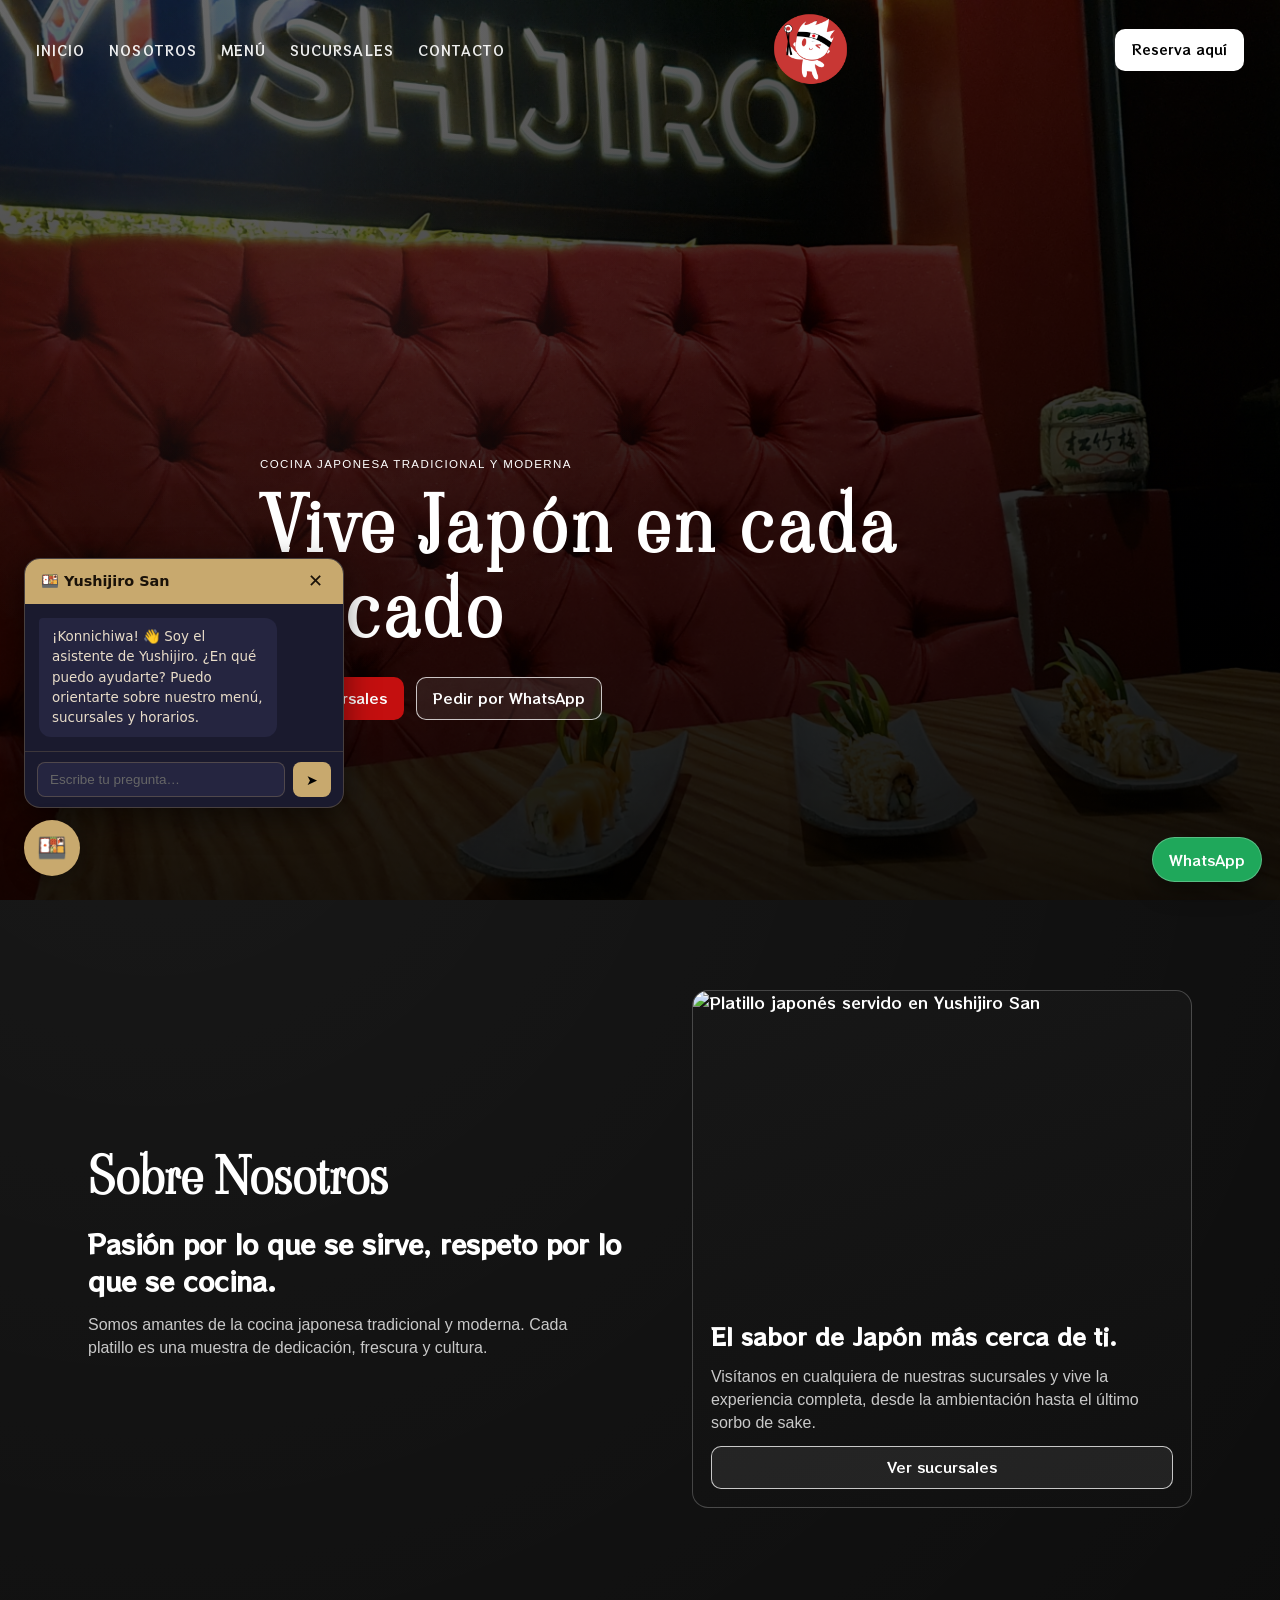
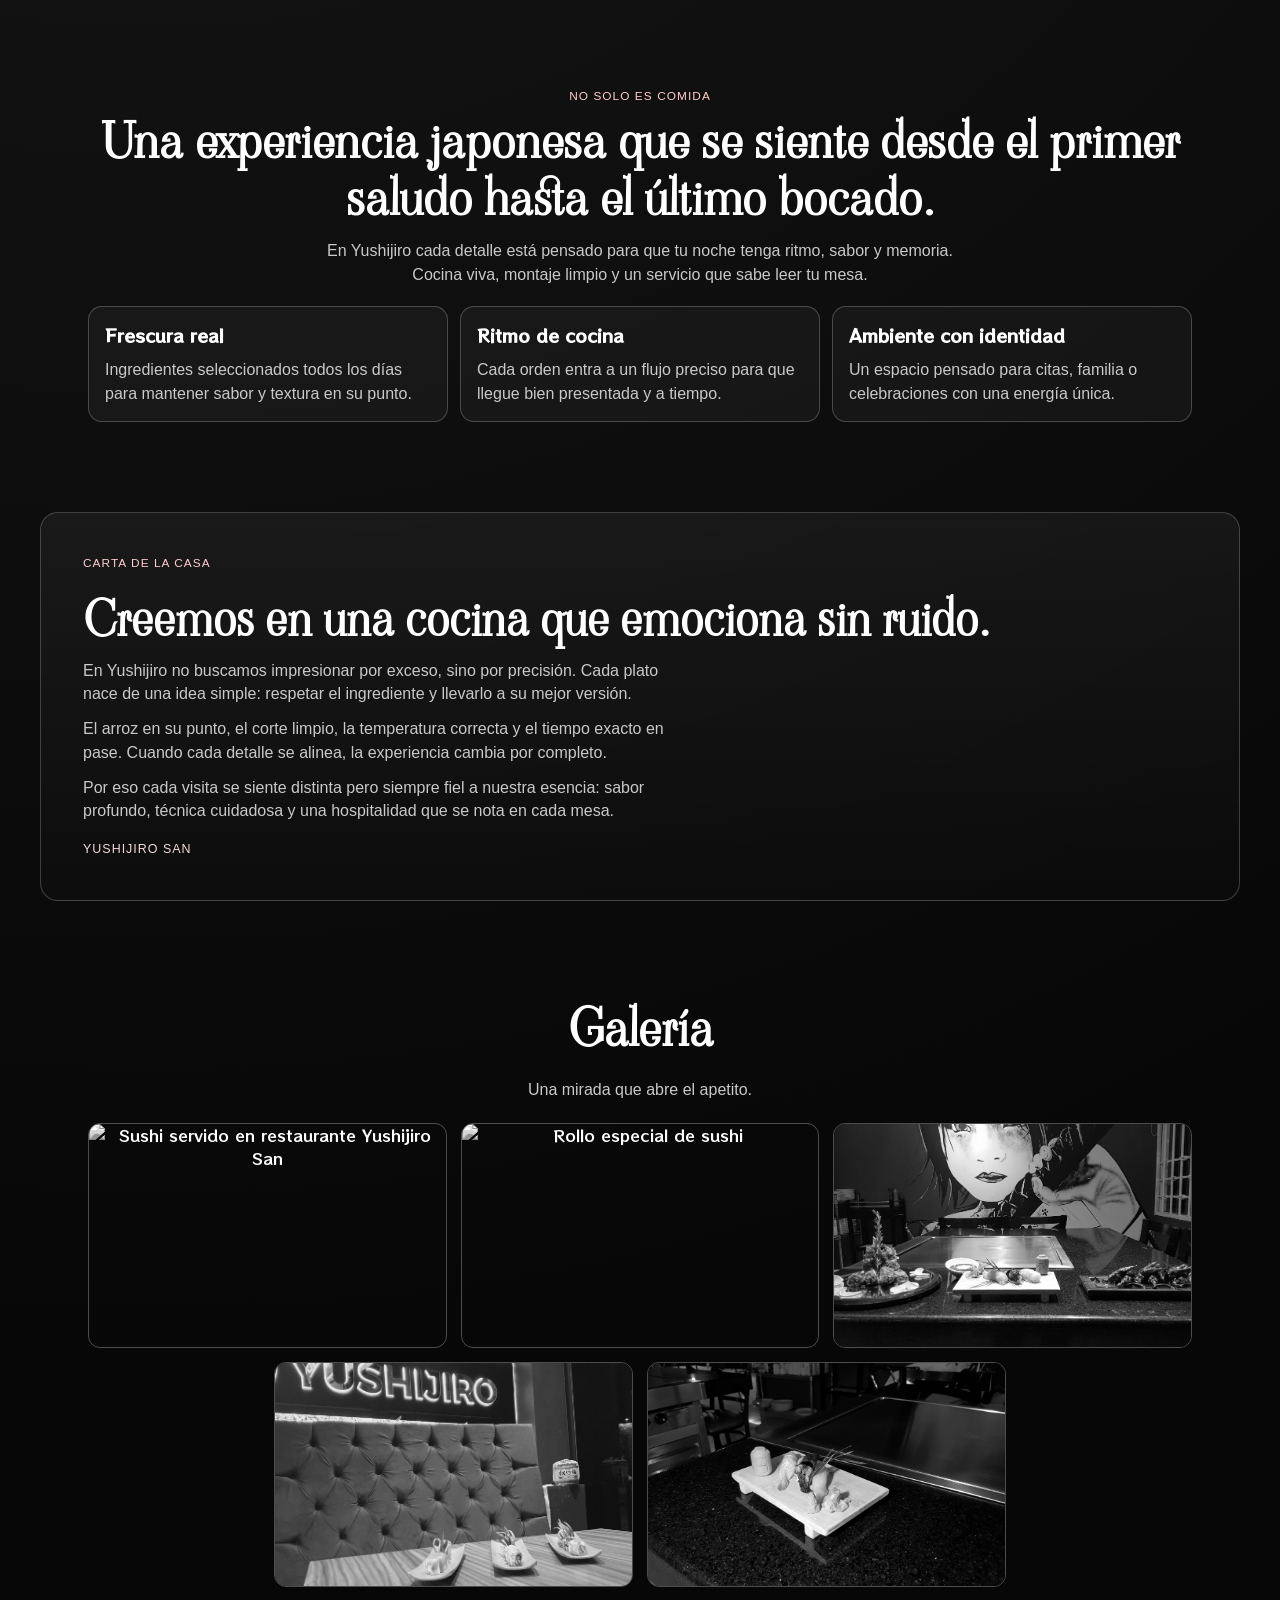
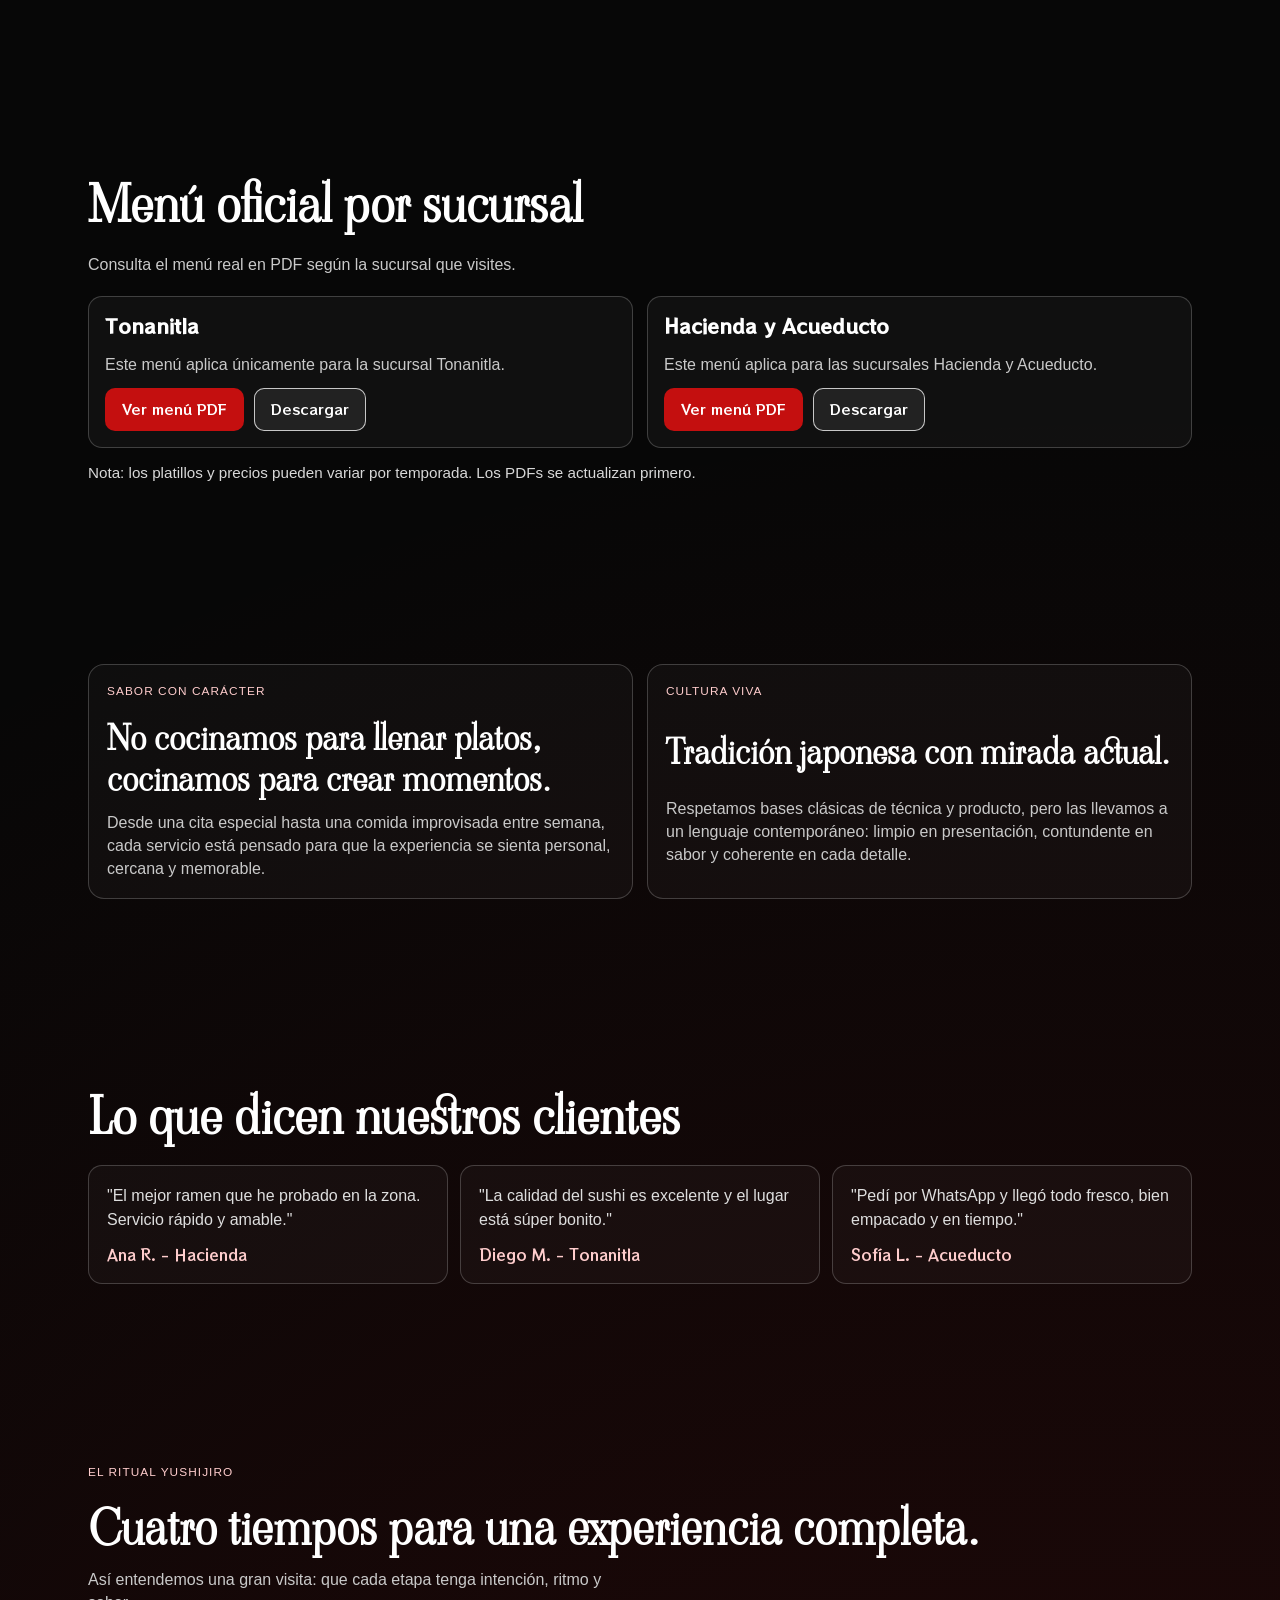
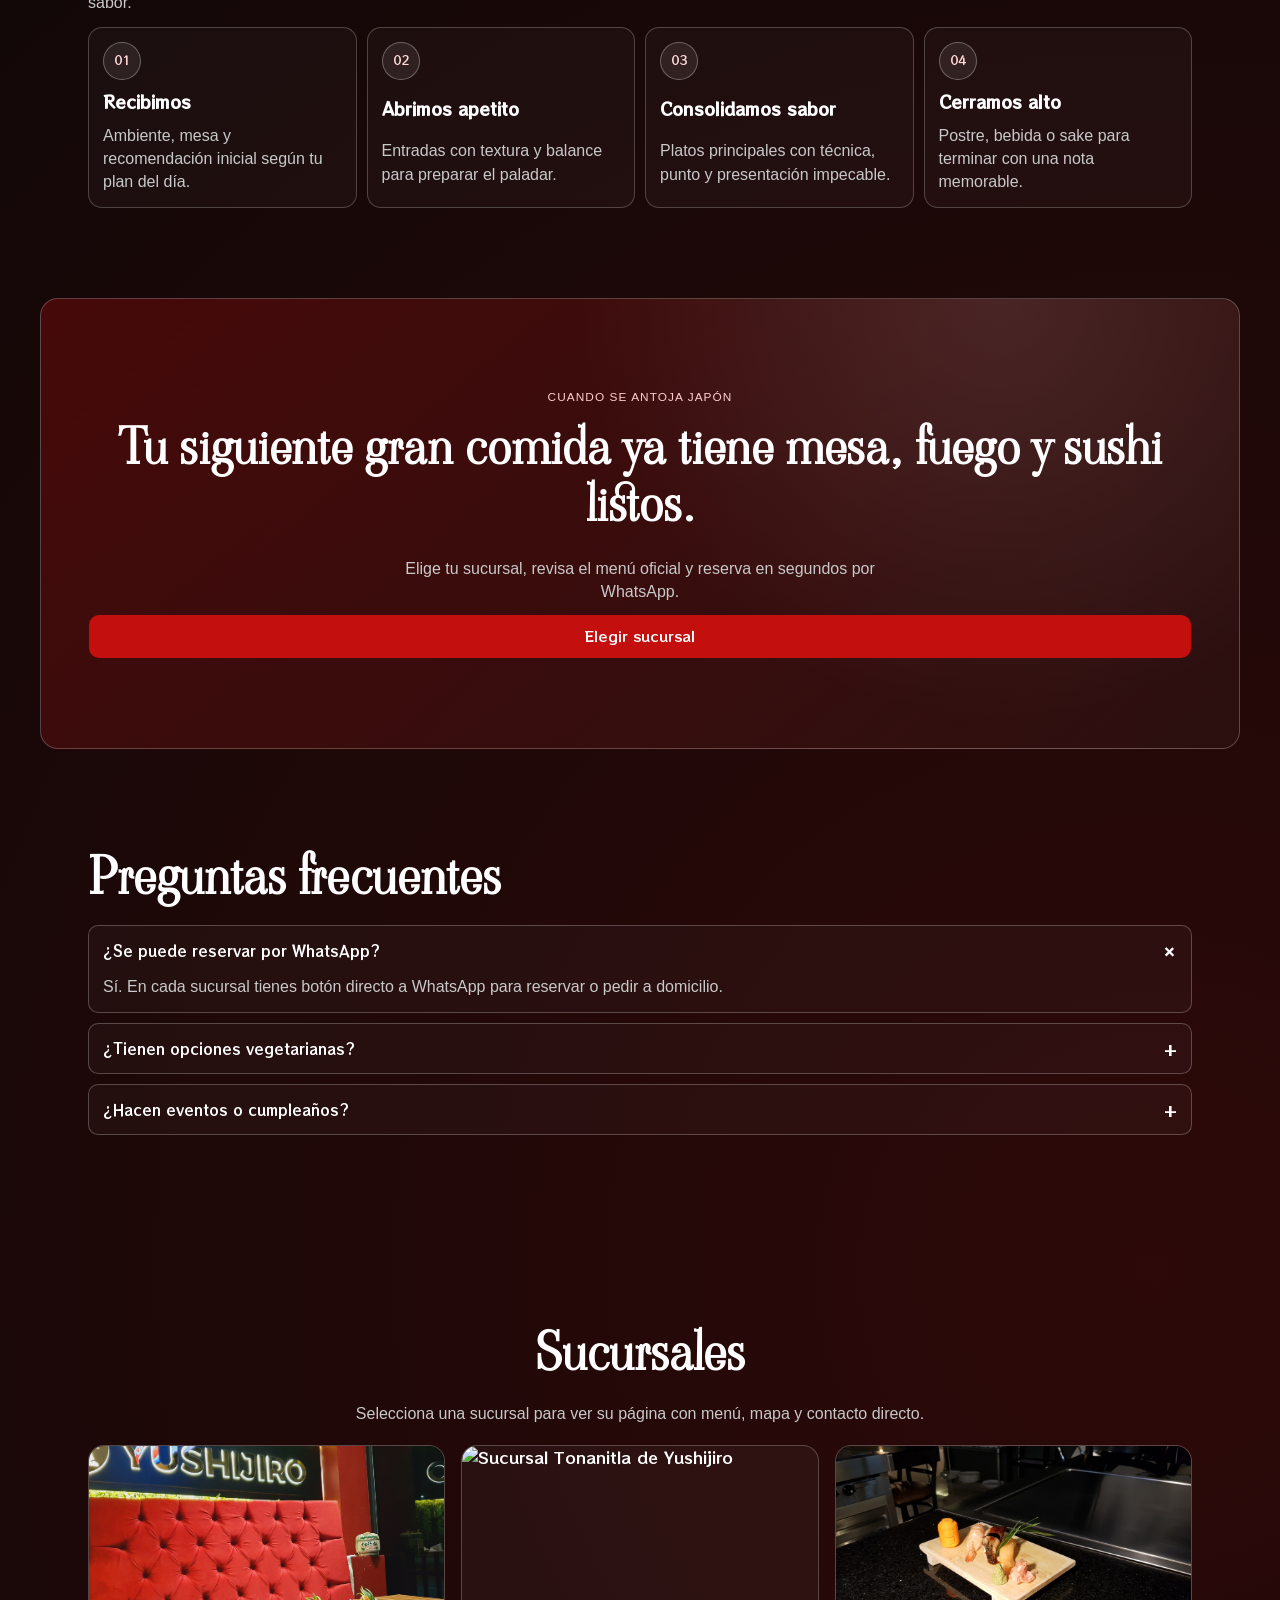
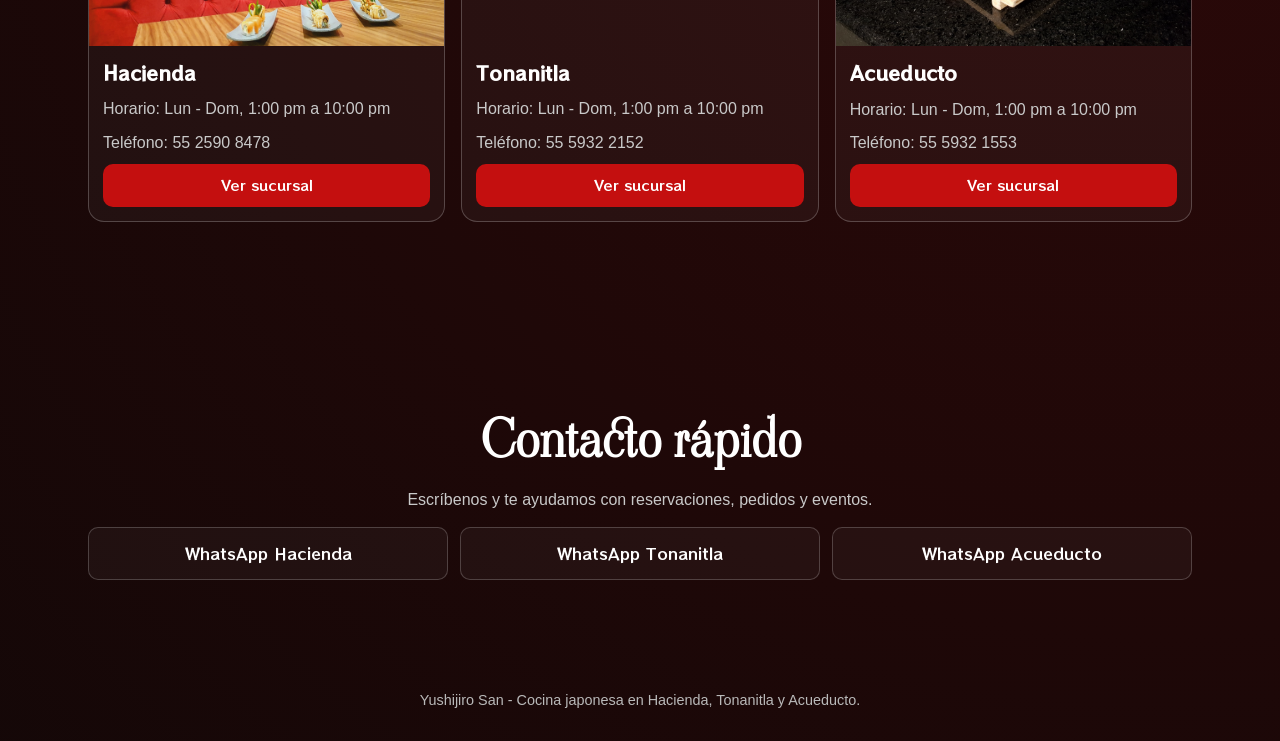
==== index.html @ d5bc66e7 "Implementar seguridad: auth PHP, CORS, credenciales server-side - Mueve URL del VPS a config.php (gi" ====
<!DOCTYPE html>
<html lang="es">
<head>
    <meta charset="UTF-8">
    <meta name="viewport" content="width=device-width, initial-scale=1.0">
    <meta name="description" content="Yushijiro San, restaurante de comida japonesa con tres sucursales: Hacienda, Tonanitla y Acueducto.">
    <title>Yushijiro San | Cocina Japonesa</title>
    <link rel="stylesheet" href="css/main.css">
    <link rel="shortcut icon" href="img/logo.png" type="image/x-icon">
    <link rel="preconnect" href="https://fonts.googleapis.com">
    <link rel="preconnect" href="https://fonts.gstatic.com" crossorigin>
    <link href="https://fonts.googleapis.com/css2?family=Viaoda+Libre&family=RocknRoll+One&display=swap" rel="stylesheet">
</head>
<body>
    <header id="header" class="site-header">
        <nav class="main-nav" aria-label="Principal">
            <ul>
                <li><a href="#inicio">Inicio</a></li>
                <li><a href="#nosotros">Nosotros</a></li>
                <li><a href="#menu">Menú</a></li>
                <li><a href="#sucursales">Sucursales</a></li>
                <li><a href="#contacto">Contacto</a></li>
            </ul>
        </nav>
        <div class="logo">
            <a href="#inicio" class="contlogo">
                <img src="img/logo.png" alt="Logo de Yushijiro San">
            </a>
        </div>
        <div class="reserva">
            <a href="#sucursales">Reserva aquí</a>
        </div>
    </header>

    <main>
        <section class="portada" id="inicio">
            <div class="fondo">
                <img class="fondos" src="img/galeria4.jpg" alt="Interior del restaurante Yushijiro San">
            </div>
            <div class="txtportada">
                <p class="etiqueta">Cocina japonesa tradicional y moderna</p>
                <h1>Vive Japón en cada bocado</h1>
                <div class="acciones-hero">
                    <a class="btn btn-primario" href="#sucursales">Ver sucursales</a>
                    <a class="btn btn-linea" href="#contacto">Pedir por WhatsApp</a>
                </div>
            </div>
        </section>

        <section class="qs reveal" id="nosotros">
            <div class="txtqs">
                <h2>Sobre Nosotros</h2>
                <h3>Pasión por lo que se sirve, respeto por lo que se cocina.</h3>
                <p>Somos amantes de la cocina japonesa tradicional y moderna. Cada platillo es una muestra de dedicación, frescura y cultura.</p>
            </div>
            <div class="imgqs">
                <div class="zonaqs">
                    <img src="img/plato.jpg" alt="Platillo japonés servido en Yushijiro San">
                    <div class="txtzonaqs">
                        <h3>El sabor de Japón más cerca de ti.</h3>
                        <p>Visítanos en cualquiera de nuestras sucursales y vive la experiencia completa, desde la ambientación hasta el último sorbo de sake.</p>
                        <a class="btn btn-linea" href="#sucursales">Ver sucursales</a>
                    </div>
                </div>
            </div>
        </section>

        <section class="manifiesto reveal">
            <p class="kicker">No solo es comida</p>
            <h2>Una experiencia japonesa que se siente desde el primer saludo hasta el último bocado.</h2>
            <p class="manifiesto-texto">En Yushijiro cada detalle está pensado para que tu noche tenga ritmo, sabor y memoria. Cocina viva, montaje limpio y un servicio que sabe leer tu mesa.</p>
            <div class="impacto-grid">
                <article class="impacto-card">
                    <h3>Frescura real</h3>
                    <p>Ingredientes seleccionados todos los días para mantener sabor y textura en su punto.</p>
                </article>
                <article class="impacto-card">
                    <h3>Ritmo de cocina</h3>
                    <p>Cada orden entra a un flujo preciso para que llegue bien presentada y a tiempo.</p>
                </article>
                <article class="impacto-card">
                    <h3>Ambiente con identidad</h3>
                    <p>Un espacio pensado para citas, familia o celebraciones con una energía única.</p>
                </article>
            </div>
        </section>

        <section class="carta-casa reveal">
            <p class="kicker">Carta de la casa</p>
            <h2>Creemos en una cocina que emociona sin ruido.</h2>
            <p>En Yushijiro no buscamos impresionar por exceso, sino por precisión. Cada plato nace de una idea simple: respetar el ingrediente y llevarlo a su mejor versión.</p>
            <p>El arroz en su punto, el corte limpio, la temperatura correcta y el tiempo exacto en pase. Cuando cada detalle se alinea, la experiencia cambia por completo.</p>
            <p>Por eso cada visita se siente distinta pero siempre fiel a nuestra esencia: sabor profundo, técnica cuidadosa y una hospitalidad que se nota en cada mesa.</p>
            <p class="firma-casa">Yushijiro San</p>
        </section>

        <section class="galeria reveal" id="galeria">
            <h2>Galería</h2>
            <p>Una mirada que abre el apetito.</p>
            <div class="imgsgal">
                <div class="imggal"><img src="img/galeria1.jpg" alt="Sushi servido en restaurante Yushijiro San"></div>
                <div class="imggal"><img src="img/galeria2.jpg" alt="Rollo especial de sushi"></div>
                <div class="imggal"><img src="img/galeria3.jpg" alt="Platillo de cocina japonesa"></div>
                <div class="imggal"><img src="img/galeria4.jpg" alt="Mesa servida en sucursal Yushijiro"></div>
                <div class="imggal"><img src="img/galeria5.jpg" alt="Comida japonesa preparada al momento"></div>
            </div>
        </section>

        <section class="menu-destacado reveal" id="menu">
            <h2>Menú oficial por sucursal</h2>
            <p class="subtitulo">Consulta el menú real en PDF según la sucursal que visites.</p>
            <div class="menu-pdf-grid">
                <article class="menu-pdf-card">
                    <h3>Tonanitla</h3>
                    <p>Este menú aplica únicamente para la sucursal Tonanitla.</p>
                    <div class="menu-pdf-acciones">
                        <a class="btn btn-primario" href="pdf/menu-tonanitla.pdf" target="_blank" rel="noopener">Ver menú PDF</a>
                        <a class="btn btn-linea" href="pdf/menu-tonanitla.pdf" download>Descargar</a>
                    </div>
                </article>
                <article class="menu-pdf-card">
                    <h3>Hacienda y Acueducto</h3>
                    <p>Este menú aplica para las sucursales Hacienda y Acueducto.</p>
                    <div class="menu-pdf-acciones">
                        <a class="btn btn-primario" href="pdf/menu-yushijiro.pdf" target="_blank" rel="noopener">Ver menú PDF</a>
                        <a class="btn btn-linea" href="pdf/menu-yushijiro.pdf" download>Descargar</a>
                    </div>
                </article>
            </div>
            <div class="menu-pdf-nota">
                <p>Nota: los platillos y precios pueden variar por temporada. Los PDFs se actualizan primero.</p>
            </div>
        </section>

        <section class="editorial-doble reveal">
            <article class="editorial-bloque">
                <p class="kicker">Sabor con carácter</p>
                <h3>No cocinamos para llenar platos, cocinamos para crear momentos.</h3>
                <p>Desde una cita especial hasta una comida improvisada entre semana, cada servicio está pensado para que la experiencia se sienta personal, cercana y memorable.</p>
            </article>
            <article class="editorial-bloque">
                <p class="kicker">Cultura viva</p>
                <h3>Tradición japonesa con mirada actual.</h3>
                <p>Respetamos bases clásicas de técnica y producto, pero las llevamos a un lenguaje contemporáneo: limpio en presentación, contundente en sabor y coherente en cada detalle.</p>
            </article>
        </section>

        <section class="testimonios reveal" id="testimonios">
            <h2>Lo que dicen nuestros clientes</h2>
            <div class="testimonios-grid">
                <article class="testimonio">
                    <p>"El mejor ramen que he probado en la zona. Servicio rápido y amable."</p>
                    <h3>Ana R. - Hacienda</h3>
                </article>
                <article class="testimonio">
                    <p>"La calidad del sushi es excelente y el lugar está súper bonito."</p>
                    <h3>Diego M. - Tonanitla</h3>
                </article>
                <article class="testimonio">
                    <p>"Pedí por WhatsApp y llegó todo fresco, bien empacado y en tiempo."</p>
                    <h3>Sofía L. - Acueducto</h3>
                </article>
            </div>
        </section>

        <section class="ritual reveal">
            <p class="kicker">El ritual Yushijiro</p>
            <h2>Cuatro tiempos para una experiencia completa.</h2>
            <p class="ritual-intro">Así entendemos una gran visita: que cada etapa tenga intención, ritmo y sabor.</p>
            <div class="ritual-grid">
                <article class="ritual-paso">
                    <span>01</span>
                    <h3>Recibimos</h3>
                    <p>Ambiente, mesa y recomendación inicial según tu plan del día.</p>
                </article>
                <article class="ritual-paso">
                    <span>02</span>
                    <h3>Abrimos apetito</h3>
                    <p>Entradas con textura y balance para preparar el paladar.</p>
                </article>
                <article class="ritual-paso">
                    <span>03</span>
                    <h3>Consolidamos sabor</h3>
                    <p>Platos principales con técnica, punto y presentación impecable.</p>
                </article>
                <article class="ritual-paso">
                    <span>04</span>
                    <h3>Cerramos alto</h3>
                    <p>Postre, bebida o sake para terminar con una nota memorable.</p>
                </article>
            </div>
        </section>

        <section class="cta-poetica reveal">
            <p class="kicker">Cuando se antoja Japón</p>
            <h2>Tu siguiente gran comida ya tiene mesa, fuego y sushi listos.</h2>
            <p>Elige tu sucursal, revisa el menú oficial y reserva en segundos por WhatsApp.</p>
            <a class="btn btn-primario" href="#sucursales">Elegir sucursal</a>
        </section>

        <section class="faq reveal" id="faq">
            <h2>Preguntas frecuentes</h2>
            <div class="faq-lista">
                <article class="faq-item abierto">
                    <button class="faq-question" type="button" aria-expanded="true">
                        <span>¿Se puede reservar por WhatsApp?</span>
                        <span class="simbolo">+</span>
                    </button>
                    <div class="faq-answer">
                        <p>Sí. En cada sucursal tienes botón directo a WhatsApp para reservar o pedir a domicilio.</p>
                    </div>
                </article>
                <article class="faq-item">
                    <button class="faq-question" type="button" aria-expanded="false">
                        <span>¿Tienen opciones vegetarianas?</span>
                        <span class="simbolo">+</span>
                    </button>
                    <div class="faq-answer">
                        <p>Sí, contamos con rollos y ramen vegetarianos. Pregunta por disponibilidad en tu sucursal.</p>
                    </div>
                </article>
                <article class="faq-item">
                    <button class="faq-question" type="button" aria-expanded="false">
                        <span>¿Hacen eventos o cumpleaños?</span>
                        <span class="simbolo">+</span>
                    </button>
                    <div class="faq-answer">
                        <p>Claro. Podemos apoyarte con reservación para grupos y paquetes especiales para celebraciones.</p>
                    </div>
                </article>
            </div>
        </section>

        <section class="sucursales reveal" id="sucursales">
            <h2>Sucursales</h2>
            <p class="subtitulo">Selecciona una sucursal para ver su página con menú, mapa y contacto directo.</p>
            <div class="sucursales-resumen">
                <article class="sucursal-resumen">
                    <img src="img/galeria4.jpg" alt="Sucursal Hacienda de Yushijiro">
                    <div class="sucursal-resumen-info">
                        <h3>Hacienda</h3>
                        <p>Horario: Lun - Dom, 1:00 pm a 10:00 pm</p>
                        <p>Teléfono: 55 2590 8478</p>
                        <a class="btn btn-primario" href="sucursales/hacienda.html">Ver sucursal</a>
                    </div>
                </article>
                <article class="sucursal-resumen">
                    <img src="img/galeria2.jpg" alt="Sucursal Tonanitla de Yushijiro">
                    <div class="sucursal-resumen-info">
                        <h3>Tonanitla</h3>
                        <p>Horario: Lun - Dom, 1:00 pm a 10:00 pm</p>
                        <p>Teléfono: 55 5932 2152</p>
                        <a class="btn btn-primario" href="sucursales/tonanitla.html">Ver sucursal</a>
                    </div>
                </article>
                <article class="sucursal-resumen">
                    <img src="img/galeria5.jpg" alt="Sucursal Acueducto de Yushijiro">
                    <div class="sucursal-resumen-info">
                        <h3>Acueducto</h3>
                        <p>Horario: Lun - Dom, 1:00 pm a 10:00 pm</p>
                        <p>Teléfono: 55 5932 1553</p>
                        <a class="btn btn-primario" href="sucursales/acueducto.html">Ver sucursal</a>
                    </div>
                </article>
            </div>
        </section>

        <section class="contacto-general reveal" id="contacto">
            <h2>Contacto rápido</h2>
            <p>Escríbenos y te ayudamos con reservaciones, pedidos y eventos.</p>
            <div class="contacto-grid">
                <a href="https://wa.me/525540613338?text=Hola,%20quiero%20informaci%C3%B3n%20de%20Yushijiro%20Hacienda." target="_blank" rel="noopener" class="item-contacto">WhatsApp Hacienda</a>
                <a href="https://wa.me/525525302967?text=Hola,%20quiero%20informaci%C3%B3n%20de%20Yushijiro%20Tonanitla." target="_blank" rel="noopener" class="item-contacto">WhatsApp Tonanitla</a>
                <a href="https://wa.me/525549051932?text=Hola,%20quiero%20informaci%C3%B3n%20de%20Yushijiro%20Acueducto." target="_blank" rel="noopener" class="item-contacto">WhatsApp Acueducto</a>
            </div>
        </section>
    </main>

    <footer>
        <p>Yushijiro San - Cocina japonesa en Hacienda, Tonanitla y Acueducto.</p>
    </footer>

    <button class="whatsapp-float" id="open-wa-modal" type="button" aria-haspopup="dialog" aria-controls="wa-modal" aria-expanded="false">
        WhatsApp
    </button>

    <div class="wa-modal" id="wa-modal" hidden>
        <button class="wa-modal-backdrop" type="button" data-close-wa aria-label="Cerrar selector de sucursal"></button>
        <div class="wa-modal-panel" role="dialog" aria-modal="true" aria-labelledby="wa-modal-title">
            <button class="wa-modal-close" type="button" data-close-wa aria-label="Cerrar">x</button>
            <p class="wa-modal-kicker">Atención por WhatsApp</p>
            <h3 id="wa-modal-title">¿A qué sucursal deseas escribir?</h3>
            <p class="wa-modal-text">Selecciona una opción y abrimos el chat directo con la sucursal.</p>
            <div class="wa-opciones">
                <a class="wa-opcion" href="https://wa.me/525540613338?text=Hola,%20quiero%20informaci%C3%B3n%20de%20Yushijiro%20Hacienda." target="_blank" rel="noopener">
                    Hacienda <span>55 2590 8478</span>
                </a>
                <a class="wa-opcion" href="https://wa.me/525525302967?text=Hola,%20quiero%20informaci%C3%B3n%20de%20Yushijiro%20Tonanitla." target="_blank" rel="noopener">
                    Tonanitla <span>55 5932 2152</span>
                </a>
                <a class="wa-opcion" href="https://wa.me/525549051932?text=Hola,%20quiero%20informaci%C3%B3n%20de%20Yushijiro%20Acueducto." target="_blank" rel="noopener">
                    Acueducto <span>55 5932 1553</span>
                </a>
            </div>
        </div>
    </div>

    <script>
        const header = document.querySelector("#header");
        const revealItems = document.querySelectorAll(".reveal");
        const faqButtons = document.querySelectorAll(".faq-question");
        const openWaModalBtn = document.querySelector("#open-wa-modal");
        const waModal = document.querySelector("#wa-modal");
        const closeWaButtons = document.querySelectorAll("[data-close-wa]");

        window.addEventListener("scroll", () => {
            header.classList.toggle("fondohead", window.scrollY > 0);
        });

        const revealOnScroll = () => {
            revealItems.forEach(item => {
                if (item.getBoundingClientRect().top < window.innerHeight * 0.9)
                    item.classList.add("visible");
            });
        };

        faqButtons.forEach(button => {
            button.addEventListener("click", () => {
                const item = button.closest(".faq-item");
                const isOpen = item.classList.contains("abierto");
                faqButtons.forEach(btn => {
                    btn.closest(".faq-item").classList.remove("abierto");
                    btn.setAttribute("aria-expanded", "false");
                });
                if (!isOpen) {
                    item.classList.add("abierto");
                    button.setAttribute("aria-expanded", "true");
                }
            });
        });

        const openWaModal = () => { waModal.hidden = false; document.body.classList.add("sin-scroll"); openWaModalBtn.setAttribute("aria-expanded", "true"); };
        const closeWaModal = () => { waModal.hidden = true; document.body.classList.remove("sin-scroll"); openWaModalBtn.setAttribute("aria-expanded", "false"); };

        openWaModalBtn.addEventListener("click", openWaModal);
        closeWaButtons.forEach(b => b.addEventListener("click", closeWaModal));
        document.querySelectorAll(".wa-opcion").forEach(l => l.addEventListener("click", closeWaModal));
        document.addEventListener("keydown", e => { if (e.key === "Escape" && !waModal.hidden) closeWaModal(); });

        window.addEventListener("scroll", revealOnScroll);
        window.addEventListener("load", revealOnScroll);
    </script>

<!-- ===== CHAT IA ===== -->
<style>
#chat-bubble{position:fixed;bottom:24px;left:24px;z-index:999;display:flex;flex-direction:column;align-items:flex-start;gap:12px;font-family:"Segoe UI",system-ui,sans-serif}
#chat-btn{width:56px;height:56px;border-radius:999px;background:#c8a96e;border:0;cursor:pointer;box-shadow:0 4px 20px rgba(0,0,0,0.35);display:flex;align-items:center;justify-content:center;font-size:1.5rem;transition:transform 0.2s,box-shadow 0.2s}
#chat-btn:hover{transform:scale(1.08);box-shadow:0 6px 28px rgba(0,0,0,0.45)}
#chat-box{width:320px;max-height:440px;background:#1a1a2e;border:1px solid #c8a96e44;border-radius:16px;display:none;flex-direction:column;overflow:hidden;box-shadow:0 8px 32px rgba(0,0,0,0.5)}
#chat-box.open{display:flex}
#chat-header{background:#c8a96e;padding:12px 16px;display:flex;align-items:center;justify-content:space-between}
#chat-header span{font-weight:700;font-size:0.9rem;color:#1a1209}
#chat-close{background:0;border:0;font-size:1.1rem;cursor:pointer;color:#1a1209;padding:0 4px}
#chat-msgs{flex:1;overflow-y:auto;padding:14px;display:flex;flex-direction:column;gap:10px;scrollbar-width:thin;scrollbar-color:#c8a96e33 transparent}
.cmsg{max-width:82%;padding:9px 13px;border-radius:12px;font-size:0.84rem;line-height:1.5}
.cmsg.bot{background:#252540;color:#e8dcc8;border-radius:4px 12px 12px 12px}
.cmsg.user{background:#c8a96e;color:#1a1209;margin-left:auto;border-radius:12px 4px 12px 12px;font-weight:500}
.cmsg.typing{color:#888;font-style:italic;font-size:0.78rem}
#chat-form{display:flex;gap:0;border-top:1px solid #c8a96e33;padding:10px 12px;gap:8px}
#chat-input{flex:1;background:#252540;border:1px solid #c8a96e44;border-radius:8px;padding:9px 12px;color:#e8dcc8;font-size:0.84rem;outline:none}
#chat-input::placeholder{color:#666}
#chat-send{background:#c8a96e;border:0;border-radius:8px;padding:9px 13px;cursor:pointer;font-size:0.9rem;transition:background 0.15s}
#chat-send:hover{background:#d4b57e}
</style>

<div id="chat-bubble">
    <div id="chat-box">
        <div id="chat-header">
            <span>🍱 Yushijiro San</span>
            <button id="chat-close" onclick="toggleChat()">✕</button>
        </div>
        <div id="chat-msgs">
            <div class="cmsg bot">¡Konnichiwa! 👋 Soy el asistente de Yushijiro. ¿En qué puedo ayudarte? Puedo orientarte sobre nuestro menú, sucursales y horarios.</div>
        </div>
        <div id="chat-form">
            <input id="chat-input" type="text" placeholder="Escribe tu pregunta…" autocomplete="off" maxlength="300">
            <button id="chat-send" onclick="sendMsg()">➤</button>
        </div>
    </div>
    <button id="chat-btn" onclick="toggleChat()" title="Asistente virtual">🍱</button>
</div>

<script>
(function(){
    const API = 'chat.php';
    let session = 'web-' + Math.random().toString(36).slice(2);
    let open = true;
    document.getElementById('chat-box').classList.add('open');

    window.toggleChat = function() {
        open = !open;
        document.getElementById('chat-box').classList.toggle('open', open);
        if (open) document.getElementById('chat-input').focus();
    };

    window.sendMsg = async function() {
        const input = document.getElementById('chat-input');
        const msg = input.value.trim();
        if (!msg) return;
        input.value = '';
        addMsg(msg, 'user');
        const typing = addMsg('escribiendo...', 'typing');
        try {
            const r = await fetch(API, {
                method:'POST',
                headers:{'Content-Type':'application/json'},
                body: JSON.stringify({ message: msg, session })
            });
            const d = await r.json();
            typing.remove();
            addMsg(d.reply || 'Sin respuesta', 'bot');
            if (d.session) session = d.session;
        } catch(e) {
            typing.remove();
            addMsg('Error de conexión. Intenta de nuevo.', 'bot');
        }
    };

    function addMsg(text, type) {
        const div = document.createElement('div');
        div.className = 'cmsg ' + type;
        div.textContent = text;
        const msgs = document.getElementById('chat-msgs');
        msgs.appendChild(div);
        msgs.scrollTop = msgs.scrollHeight;
        return div;
    }

    document.getElementById('chat-input').addEventListener('keydown', e => {
        if (e.key === 'Enter') sendMsg();
    });
})();
</script>
</body>
</html>
---- css/main.css ----
/* ===== VARIABLES ===== */
:root {
    --negro: #070707;
    --negro-suave: #111111;
    --blanco: #ffffff;
    --gris: #c9c9c9;
    --rojo: #c40f0f;
    --rojo-oscuro: #940b0b;
    --ancho: 1200px;
}

/* ===== RESET ===== */
* { margin: 0; padding: 0; box-sizing: border-box; }
html { scroll-behavior: smooth; }

body {
    color: var(--blanco);
    font-family: "RocknRoll One", sans-serif;
    line-height: 1.45;
    background:
        radial-gradient(circle at 12% 10%, rgba(255,255,255,0.07), transparent 35%),
        radial-gradient(circle at 90% 85%, rgba(196,15,15,0.2), transparent 40%),
        var(--negro);
}
body.sin-scroll { overflow: hidden; }

img { display: block; width: 100%; height: auto; }
a { color: inherit; text-decoration: none; }
p { font-family: "Segoe UI", Tahoma, Geneva, Verdana, sans-serif; color: var(--gris); }
main section { padding: 90px min(6vw, 48px); }

/* ===== HEADER ===== */
.site-header {
    position: fixed; top: 0; left: 0; width: 100%;
    min-height: 100px; padding: 8px min(4vw, 36px);
    display: flex; align-items: center; justify-content: space-between; gap: 20px;
    z-index: 50; transition: background-color 0.3s ease, box-shadow 0.3s ease;
}
.site-header.fondohead {
    background-color: rgba(0,0,0,0.85);
    box-shadow: 0 8px 24px rgba(0,0,0,0.35);
}
.main-nav ul { list-style: none; display: flex; align-items: center; gap: clamp(10px,2vw,24px); }
.main-nav a {
    text-transform: uppercase; letter-spacing: 0.08em; font-size: 0.83rem;
    opacity: 0.92; transition: opacity 0.25s ease, color 0.25s ease; position: relative;
}
.main-nav a::after {
    content: ""; position: absolute; left: 0; bottom: -4px;
    width: 100%; height: 1px;
    background: linear-gradient(90deg, transparent, #fff, transparent);
    transform: scaleX(0); transform-origin: center; transition: transform 0.25s ease;
}
.main-nav a:hover { opacity: 1; color: #fff; }
.main-nav a:hover::after { transform: scaleX(1); }
.logo { display: flex; justify-content: center; align-items: center; }
.logo img { height: clamp(56px,6vw,82px); width: auto; }
.reserva { display: flex; justify-content: flex-end; }
.reserva a {
    background-color: var(--blanco); color: #000; padding: 10px 16px;
    border-radius: 10px; border: 1px solid transparent; font-size: 0.86rem;
    transition: background-color 0.25s ease, color 0.25s ease, border-color 0.25s ease;
}
.reserva a:hover { background-color: transparent; color: var(--blanco); border-color: var(--blanco); }

/* ===== BOTONES ===== */
.btn {
    display: inline-flex; align-items: center; justify-content: center;
    padding: 10px 16px; border-radius: 10px; font-size: 0.9rem;
    border: 1px solid transparent; transition: transform 0.2s ease, background-color 0.2s ease, border-color 0.2s ease;
}
.btn:hover { transform: translateY(-2px); }
.btn-primario { background-color: var(--rojo); }
.btn-primario:hover { background-color: var(--rojo-oscuro); }
.btn-linea { border-color: rgba(255,255,255,0.75); background-color: rgba(255,255,255,0.08); }
.btn-linea:hover { background-color: rgba(255,255,255,0.18); }

/* ===== PORTADA ===== */
.portada {
    min-height: 100svh; position: relative;
    display: flex; align-items: flex-end; padding-top: 130px;
}
.portada::after {
    content: ""; position: absolute; inset: 0;
    background:
        radial-gradient(circle at 20% 18%, rgba(255,255,255,0.08), transparent 42%),
        linear-gradient(175deg, rgba(0,0,0,0.34), rgba(0,0,0,0.7) 58%, rgba(0,0,0,0.85));
    z-index: 0;
}
.fondo { position: absolute; inset: 0; }
.fondos {
    position: absolute; inset: 0; width: 100%; height: 100%;
    object-fit: cover; object-position: center;
    filter: brightness(0.62) saturate(0.92) contrast(1.08);
}
.txtportada {
    position: relative; z-index: 1; max-width: 760px;
    margin: 0 auto; width: 100%; padding-bottom: clamp(30px,10vh,100px);
}
.etiqueta {
    display: inline-block; margin-bottom: 12px; color: var(--blanco);
    text-transform: uppercase; letter-spacing: 0.12em; font-size: 0.72rem;
}
.txtportada h1 {
    font-family: "Viaoda Libre", serif;
    font-size: clamp(2rem,6vw,4.8rem); line-height: 1.1;
    letter-spacing: 0.05em; margin-bottom: 24px;
}
.acciones-hero { display: flex; flex-wrap: wrap; gap: 12px; }

/* ===== KICKER ===== */
.kicker {
    color: #ffcdcd; text-transform: uppercase;
    letter-spacing: 0.09em; font-size: 0.74rem; margin-bottom: 8px;
}

/* ===== SECCIÓN QS ===== */
.qs {
    max-width: var(--ancho); margin: 0 auto;
    display: grid; grid-template-columns: minmax(0,1.05fr) minmax(0,0.95fr);
    align-items: center; gap: clamp(24px,4vw,56px);
}
.txtqs h2, .galeria h2, .menu-destacado h2,
.testimonios h2, .faq h2, .sucursales h2, .contacto-general h2 {
    font-family: "Viaoda Libre", serif;
    font-size: clamp(2rem,5vw,3.2rem); margin-bottom: 12px;
}
.txtqs h3 { font-size: clamp(1rem,2.4vw,1.6rem); margin-bottom: 14px; }
.txtqs p { max-width: 56ch; }
.imgqs { width: 100%; }
.zonaqs { border: 1px solid rgba(255,255,255,0.22); border-radius: 16px; overflow: hidden; background: linear-gradient(160deg,#171717,#101010); }
.zonaqs img { aspect-ratio: 16/10; object-fit: cover; }
.txtzonaqs { padding: 18px; display: grid; gap: 12px; }
.txtzonaqs h3 { font-size: clamp(1rem,2.4vw,1.4rem); }

/* ===== GALERÍA ===== */
.galeria { max-width: var(--ancho); margin: 0 auto; text-align: center; }
.galeria p { margin-bottom: 22px; }
.imgsgal { display: grid; grid-template-columns: repeat(6,minmax(0,1fr)); gap: 14px; }
.imggal { border: 1px solid rgba(255,255,255,0.28); border-radius: 12px; overflow: hidden; grid-column: span 2; }
.imgsgal .imggal:nth-child(4) { grid-column: 2 / span 2; }
.imgsgal .imggal:nth-child(5) { grid-column: 4 / span 2; }
.imggal img { aspect-ratio: 16/10; object-fit: cover; filter: grayscale(100%); transition: transform 0.35s ease, filter 0.35s ease; }
.imggal img:hover { transform: scale(1.04); filter: grayscale(0%); }

/* ===== MANIFIESTO ===== */
.menu-destacado, .manifiesto, .carta-casa,
.editorial-doble, .ritual, .cta-poetica,
.testimonios, .faq { max-width: var(--ancho); margin: 0 auto; }

.manifiesto { text-align: center; }
.manifiesto h2, .cta-poetica h2, .branch-narrativa h2 {
    font-family: "Viaoda Libre", serif;
    font-size: clamp(2rem,5vw,3.1rem); line-height: 1.15; margin-bottom: 12px;
}
.manifiesto-texto { max-width: 72ch; margin: 0 auto 20px; }
.impacto-grid { display: grid; grid-template-columns: repeat(3,minmax(0,1fr)); gap: 12px; }
.impacto-card {
    border: 1px solid rgba(255,255,255,0.22); border-radius: 14px;
    background-color: rgba(255,255,255,0.04); padding: 16px;
    display: grid; gap: 10px; text-align: left;
    transition: transform 0.25s ease, border-color 0.25s ease, background-color 0.25s ease;
}
.impacto-card:hover { transform: translateY(-4px); border-color: rgba(255,255,255,0.44); background-color: rgba(255,255,255,0.07); }
.impacto-card h3 { font-size: 1.1rem; }

/* ===== CTA ===== */
.cta-poetica {
    border: 1px solid rgba(255,255,255,0.22); border-radius: 18px;
    background: radial-gradient(circle at 80% 0%, rgba(255,255,255,0.1), transparent 40%),
        linear-gradient(140deg, rgba(196,15,15,0.28), rgba(255,255,255,0.03));
    text-align: center; display: grid; gap: 12px;
}
.cta-poetica p { max-width: 62ch; margin: 0 auto; }

/* ===== CARTA CASA ===== */
.carta-casa {
    border: 1px solid rgba(255,255,255,0.2); border-radius: 18px;
    background: linear-gradient(180deg, rgba(255,255,255,0.05), rgba(255,255,255,0.01));
    padding: clamp(24px,4vw,42px); display: grid; gap: 12px;
}
.carta-casa h2 { font-family: "Viaoda Libre", serif; font-size: clamp(2rem,5vw,3rem); line-height: 1.15; }
.carta-casa p { max-width: 68ch; }
.firma-casa { margin-top: 6px; color: #f4d9d9; letter-spacing: 0.08em; text-transform: uppercase; font-size: 0.78rem; }

/* ===== EDITORIAL ===== */
.editorial-doble { display: grid; grid-template-columns: repeat(2,minmax(0,1fr)); gap: 14px; }
.editorial-bloque {
    border: 1px solid rgba(255,255,255,0.2); border-radius: 16px;
    background-color: rgba(255,255,255,0.03); padding: 18px; display: grid; gap: 10px;
}
.editorial-bloque h3 { font-family: "Viaoda Libre", serif; font-size: clamp(1.55rem,3.3vw,2.15rem); line-height: 1.2; }

/* ===== RITUAL ===== */
.ritual { display: grid; gap: 12px; }
.ritual h2 { font-family: "Viaoda Libre", serif; font-size: clamp(2rem,5vw,3rem); line-height: 1.15; }
.ritual-intro { max-width: 62ch; }
.ritual-grid { display: grid; grid-template-columns: repeat(4,minmax(0,1fr)); gap: 10px; }
.ritual-paso {
    border: 1px solid rgba(255,255,255,0.22); border-radius: 14px;
    background-color: rgba(255,255,255,0.03); padding: 14px; display: grid; gap: 10px;
}
.ritual-paso span {
    width: 38px; height: 38px; border-radius: 999px;
    background-color: rgba(255,255,255,0.08); border: 1px solid rgba(255,255,255,0.3);
    display: inline-flex; align-items: center; justify-content: center;
    font-size: 0.76rem; color: #ffd7d7;
}
.ritual-paso h3 { font-size: 1.05rem; }

/* ===== MENÚ PDF ===== */
.menu-pdf-grid { display: grid; grid-template-columns: repeat(2,minmax(0,1fr)); gap: 14px; }
.menu-pdf-card {
    border: 1px solid rgba(255,255,255,0.2); border-radius: 14px;
    background-color: rgba(255,255,255,0.04); padding: 16px; display: grid; gap: 12px;
    transition: transform 0.28s ease, border-color 0.28s ease, box-shadow 0.28s ease;
    position: relative; overflow: hidden;
}
.menu-pdf-card::before {
    content: ""; position: absolute; inset: -120% -50% auto; height: 70%;
    background: linear-gradient(90deg, transparent, rgba(255,255,255,0.15), transparent);
    transform: rotate(8deg); transition: transform 0.5s ease;
}
.menu-pdf-card:hover { transform: translateY(-6px); border-color: rgba(255,255,255,0.45); box-shadow: 0 16px 40px rgba(0,0,0,0.35); }
.menu-pdf-card:hover::before { transform: translateY(170%) rotate(8deg); }
.menu-pdf-card h3 { font-size: 1.2rem; }
.menu-pdf-acciones { display: flex; flex-wrap: wrap; gap: 10px; }
.menu-pdf-nota { margin-top: 14px; }
.menu-pdf-nota p { font-size: 0.95rem; color: #d8d8d8; }

/* ===== TESTIMONIOS ===== */
.testimonios-grid { display: grid; grid-template-columns: repeat(3,minmax(0,1fr)); gap: 12px; }
.testimonio {
    border: 1px solid rgba(255,255,255,0.2); border-radius: 14px; padding: 18px;
    display: grid; gap: 12px; background-color: rgba(255,255,255,0.03);
    transition: transform 0.25s ease, border-color 0.25s ease, background-color 0.25s ease;
}
.testimonio:hover { transform: translateY(-5px); border-color: rgba(255,255,255,0.45); background-color: rgba(255,255,255,0.06); }
.testimonio p { color: #dedede; }
.testimonio h3 { font-size: 0.95rem; color: #ffcdcd; font-weight: 400; }

/* ===== FAQ ===== */
.faq-lista { margin-top: 8px; display: grid; gap: 10px; }
.faq-item {
    border: 1px solid rgba(255,255,255,0.24); border-radius: 10px;
    overflow: hidden; background-color: rgba(255,255,255,0.03);
    transition: border-color 0.25s ease, transform 0.25s ease, background-color 0.25s ease;
}
.faq-item:hover { transform: translateY(-2px); border-color: rgba(255,255,255,0.4); background-color: rgba(255,255,255,0.06); }
.faq-question {
    width: 100%; border: 0; background: transparent; color: var(--blanco);
    display: flex; align-items: center; justify-content: space-between; gap: 10px;
    padding: 14px; cursor: pointer; text-align: left;
    font-family: "RocknRoll One", sans-serif; font-size: 0.92rem;
}
.faq-question .simbolo { font-size: 1.2rem; line-height: 1; transition: transform 0.2s ease; }
.faq-answer { max-height: 0; overflow: hidden; transition: max-height 0.25s ease; }
.faq-answer p { padding: 0 14px 14px; }
.faq-item.abierto .faq-answer { max-height: 220px; }
.faq-item.abierto .faq-question .simbolo { transform: rotate(45deg); }

/* ===== REVEAL ===== */
.reveal { opacity: 0; transform: translateY(24px); transition: opacity 0.55s ease, transform 0.55s ease; }
.reveal.visible { opacity: 1; transform: translateY(0); }

/* ===== SUCURSALES (index) ===== */
.sucursales { max-width: var(--ancho); margin: 0 auto; text-align: center; }
.sucursales-resumen { display: grid; grid-template-columns: repeat(3,minmax(0,1fr)); gap: 16px; align-items: stretch; }
.sucursal-resumen {
    border: 1px solid rgba(255,255,255,0.22); border-radius: 16px; overflow: hidden;
    background-color: rgba(255,255,255,0.04); text-align: left;
    transition: transform 0.28s ease, border-color 0.28s ease, box-shadow 0.28s ease;
    display: flex; flex-direction: column; min-height: 100%;
}
.sucursal-resumen:hover { transform: translateY(-6px); border-color: rgba(255,255,255,0.45); box-shadow: 0 18px 38px rgba(0,0,0,0.3); }
.sucursal-resumen img { width: 100%; aspect-ratio: 16/9; object-fit: cover; }
.sucursal-resumen-info { padding: 14px; display: flex; flex-direction: column; gap: 10px; flex: 1; }
.sucursal-resumen-info h3 { font-size: 1.2rem; }
.sucursal-resumen-info .btn { margin-top: auto; width: 100%; }
.subtitulo { margin-bottom: 20px; }

/* ===== CONTACTO ===== */
.contacto-general { max-width: var(--ancho); margin: 0 auto; text-align: center; }
.contacto-grid { margin-top: 16px; display: grid; grid-template-columns: repeat(3,minmax(0,1fr)); gap: 12px; }
.item-contacto {
    border: 1px solid rgba(255,255,255,0.2); border-radius: 10px; padding: 14px;
    background-color: rgba(255,255,255,0.04);
    transition: background-color 0.25s ease, transform 0.25s ease, border-color 0.25s ease;
}
.item-contacto:hover { background-color: rgba(255,255,255,0.1); transform: translateY(-4px); border-color: rgba(255,255,255,0.45); }

/* ===== WHATSAPP FLOAT ===== */
.whatsapp-float {
    position: fixed; right: 18px; bottom: 18px; z-index: 70;
    background-color: #1fa85b; color: #fff; font-size: 0.9rem;
    border-radius: 999px; padding: 11px 16px;
    border: 1px solid rgba(255,255,255,0.25); box-shadow: 0 10px 22px rgba(0,0,0,0.35);
    transition: transform 0.2s ease, background-color 0.2s ease;
    cursor: pointer; font-family: "RocknRoll One", sans-serif;
}
.whatsapp-float:hover { transform: translateY(-2px); background-color: #1a944f; }

/* ===== WA MODAL ===== */
.wa-modal[hidden] { display: none; }
.wa-modal { position: fixed; inset: 0; z-index: 120; display: grid; place-items: center; padding: 16px; }
.wa-modal-backdrop { position: absolute; inset: 0; border: 0; background: rgba(0,0,0,0.72); backdrop-filter: blur(4px); cursor: pointer; }
.wa-modal-panel {
    position: relative; width: min(94vw,520px);
    border: 1px solid rgba(255,255,255,0.24); border-radius: 20px;
    background: radial-gradient(circle at 20% 0%, rgba(255,255,255,0.09), transparent 45%),
        linear-gradient(180deg, rgba(24,24,24,0.98), rgba(11,11,11,0.98));
    box-shadow: 0 30px 80px rgba(0,0,0,0.45); padding: 22px; z-index: 1;
    animation: waModalIn 0.28s ease; text-align: center;
}
@keyframes waModalIn {
    from { opacity: 0; transform: translateY(12px) scale(0.98); }
    to   { opacity: 1; transform: translateY(0) scale(1); }
}
.wa-modal-close {
    position: absolute; top: 10px; right: 10px; width: 30px; height: 30px;
    border-radius: 999px; border: 1px solid rgba(255,255,255,0.3);
    background: rgba(255,255,255,0.06); color: var(--blanco); cursor: pointer; font-size: 0.95rem;
}
.wa-modal-kicker { color: #8fd6ac; text-transform: uppercase; letter-spacing: 0.08em; font-size: 0.72rem; margin-bottom: 6px; }
.wa-modal-panel h3 { font-family: "Viaoda Libre", serif; font-size: clamp(1.6rem,4vw,2.3rem); line-height: 1.2; margin-bottom: 8px; max-width: 22ch; margin-left: auto; margin-right: auto; }
.wa-modal-text { margin-bottom: 14px; max-width: 40ch; margin-left: auto; margin-right: auto; }
.wa-opciones { display: grid; gap: 10px; text-align: left; }
.wa-opcion {
    border: 1px solid rgba(255,255,255,0.25); border-radius: 12px; padding: 12px 14px;
    background: rgba(255,255,255,0.03); display: flex; align-items: baseline;
    justify-content: space-between; gap: 10px;
    transition: transform 0.2s ease, background-color 0.2s ease, border-color 0.2s ease;
}
.wa-opcion:hover { transform: translateY(-2px); background: rgba(31,168,91,0.12); border-color: rgba(143,214,172,0.7); }
.wa-opcion span { color: #8fd6ac; font-size: 0.82rem; font-family: "Segoe UI", Tahoma, Geneva, Verdana, sans-serif; }

/* ===== FOOTER ===== */
footer { padding: 20px min(6vw,48px) 30px; text-align: center; }
footer p { font-size: 0.9rem; color: #b9b9b9; }

/* ===== RESPONSIVE ===== */
@media (max-width: 1100px) {
    .menu-pdf-grid, .impacto-grid, .ritual-grid,
    .sucursales-resumen, .testimonios-grid { grid-template-columns: repeat(2,minmax(0,1fr)); }
    .contacto-grid { grid-template-columns: repeat(2,minmax(0,1fr)); }
    .editorial-doble { grid-template-columns: 1fr; }
}
@media (max-width: 860px) {
    .site-header { flex-wrap: wrap; min-height: auto; padding: 10px 16px; gap: 10px 16px; background-color: rgba(0,0,0,0.65); }
    .logo { order: 1; }
    .reserva { order: 2; margin-left: auto; }
    .main-nav { order: 3; width: 100%; }
    .main-nav ul { justify-content: space-between; flex-wrap: wrap; gap: 10px; }
    .portada { padding-top: 160px; }
    .qs { grid-template-columns: 1fr; }
    .imgsgal { grid-template-columns: repeat(2,minmax(0,1fr)); }
    .imggal, .imgsgal .imggal:nth-child(4), .imgsgal .imggal:nth-child(5) { grid-column: auto; }
}
@media (max-width: 620px) {
    main section { padding: 74px 14px; }
    .txtportada h1 { font-size: 1.95rem; max-width: 12ch; }
    .acciones-hero { width: 100%; }
    .acciones-hero .btn { width: 100%; }
    .imgsgal { grid-template-columns: 1fr; }
    .menu-pdf-grid, .impacto-grid, .ritual-grid,
    .sucursales-resumen, .testimonios-grid { grid-template-columns: 1fr; }
    .contacto-grid { grid-template-columns: 1fr; }
    .whatsapp-float { right: 12px; bottom: 12px; }
    .wa-modal-panel { padding: 28px 14px 14px; }
    .wa-opcion { flex-direction: column; align-items: flex-start; }
}
@media (prefers-reduced-motion: reduce) {
    .reveal { opacity: 1; transform: none; transition: none; }
    .btn, .menu-pdf-card, .whatsapp-float { transition: none; }
    .wa-modal-panel { animation: none; }
    .wa-opcion { transition: none; }
    .main-nav a::after { transition: none; }
}
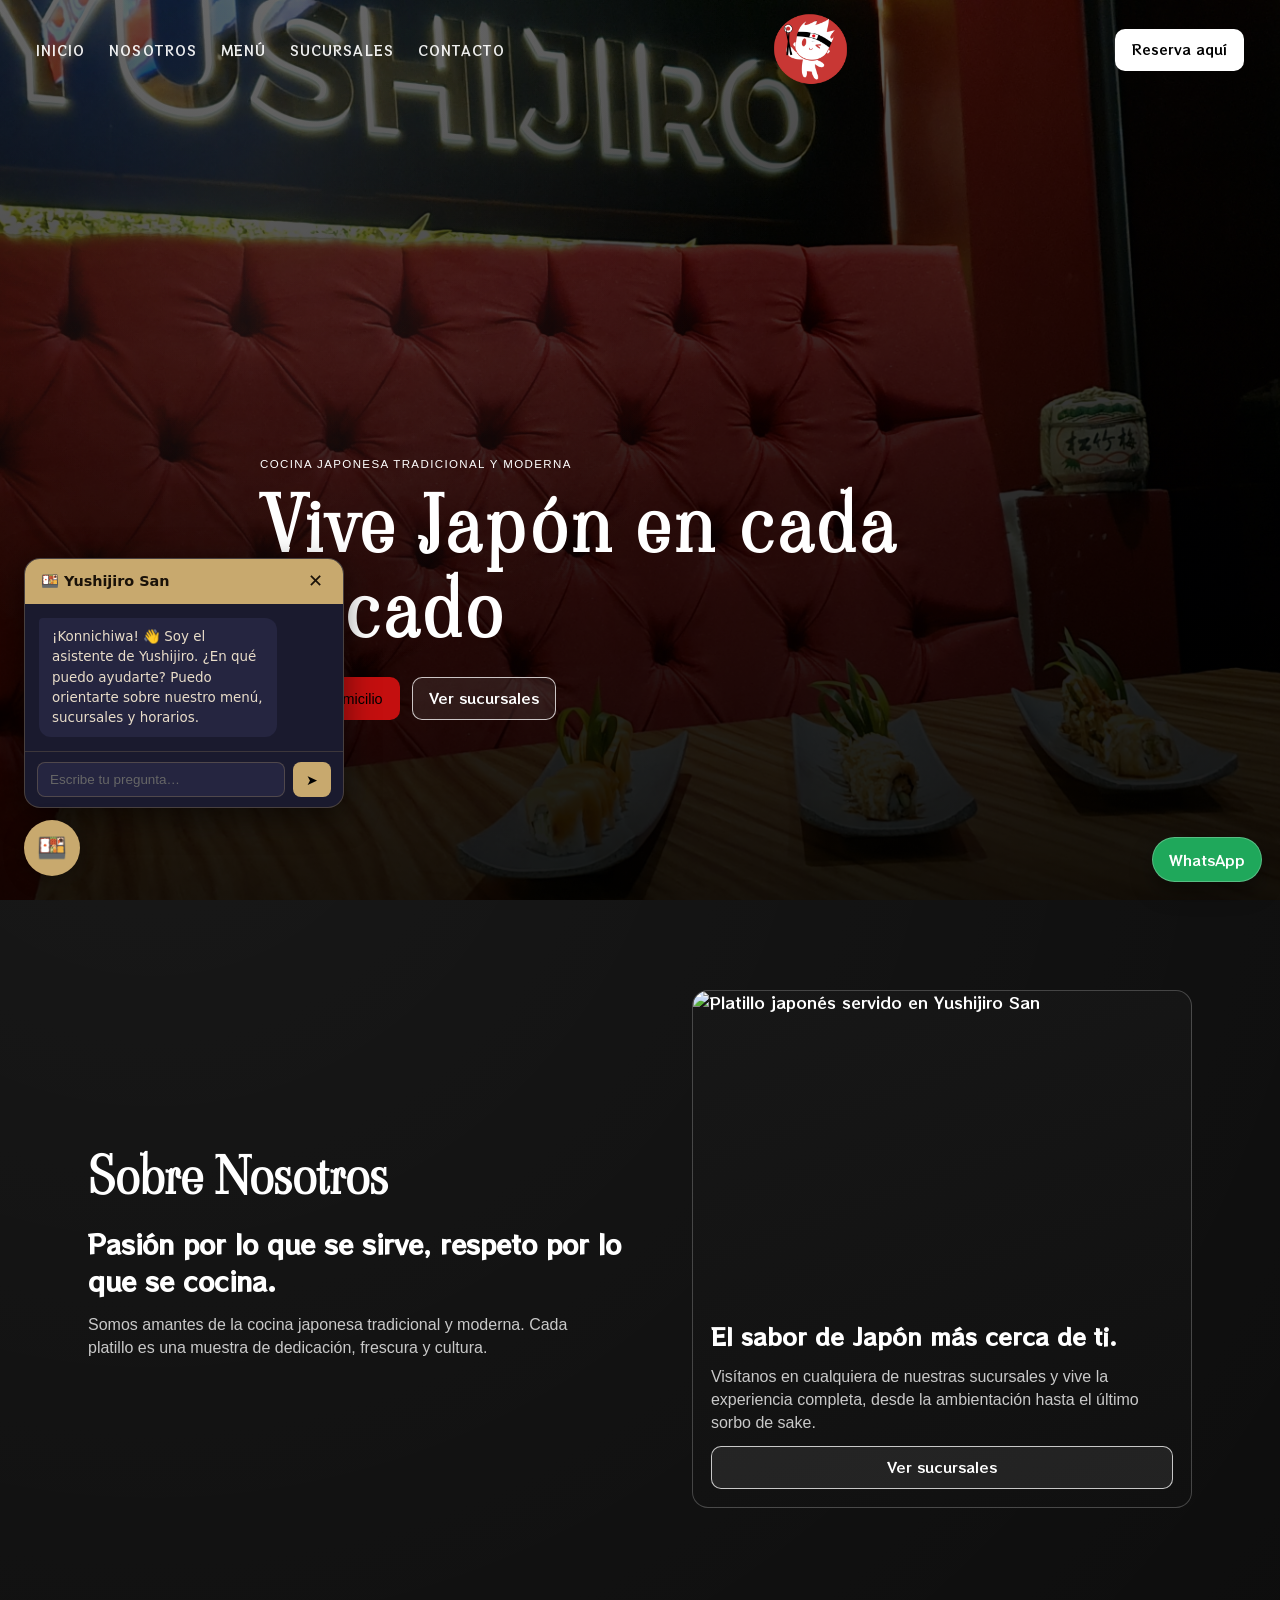
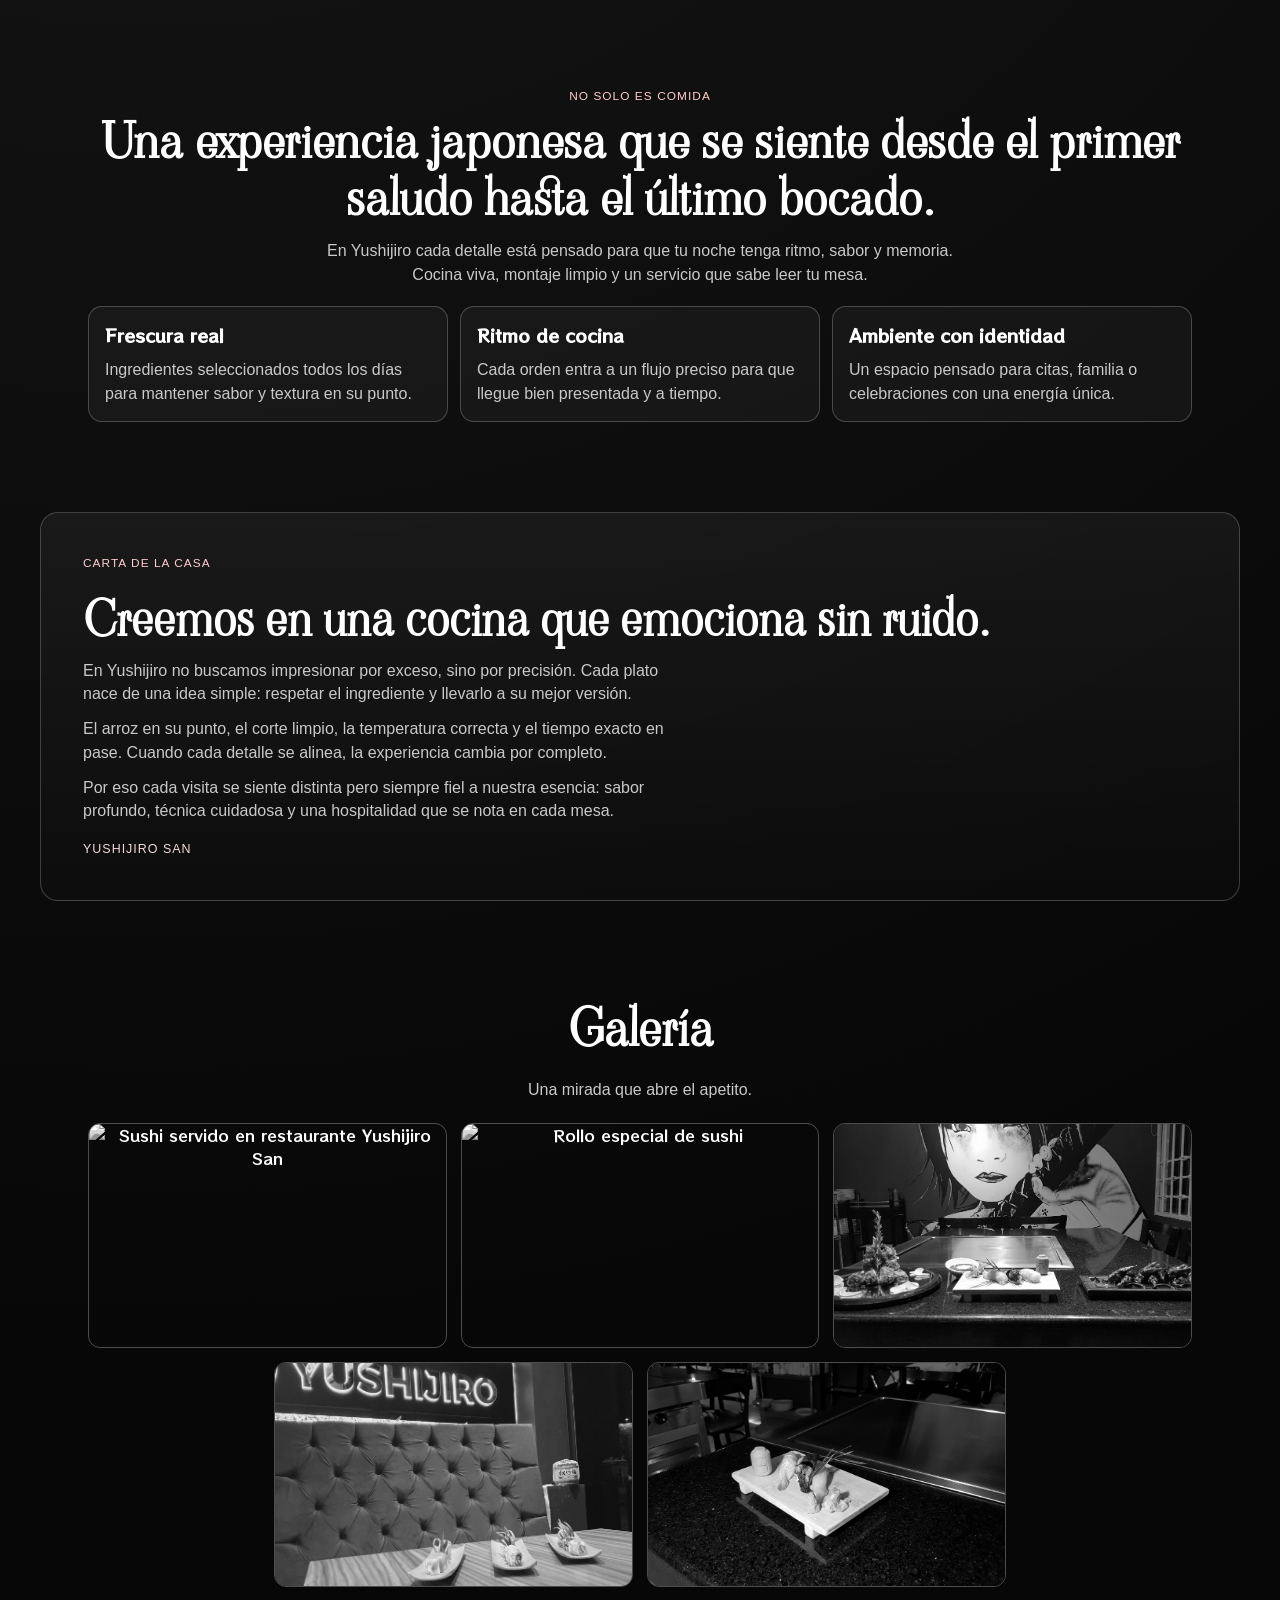
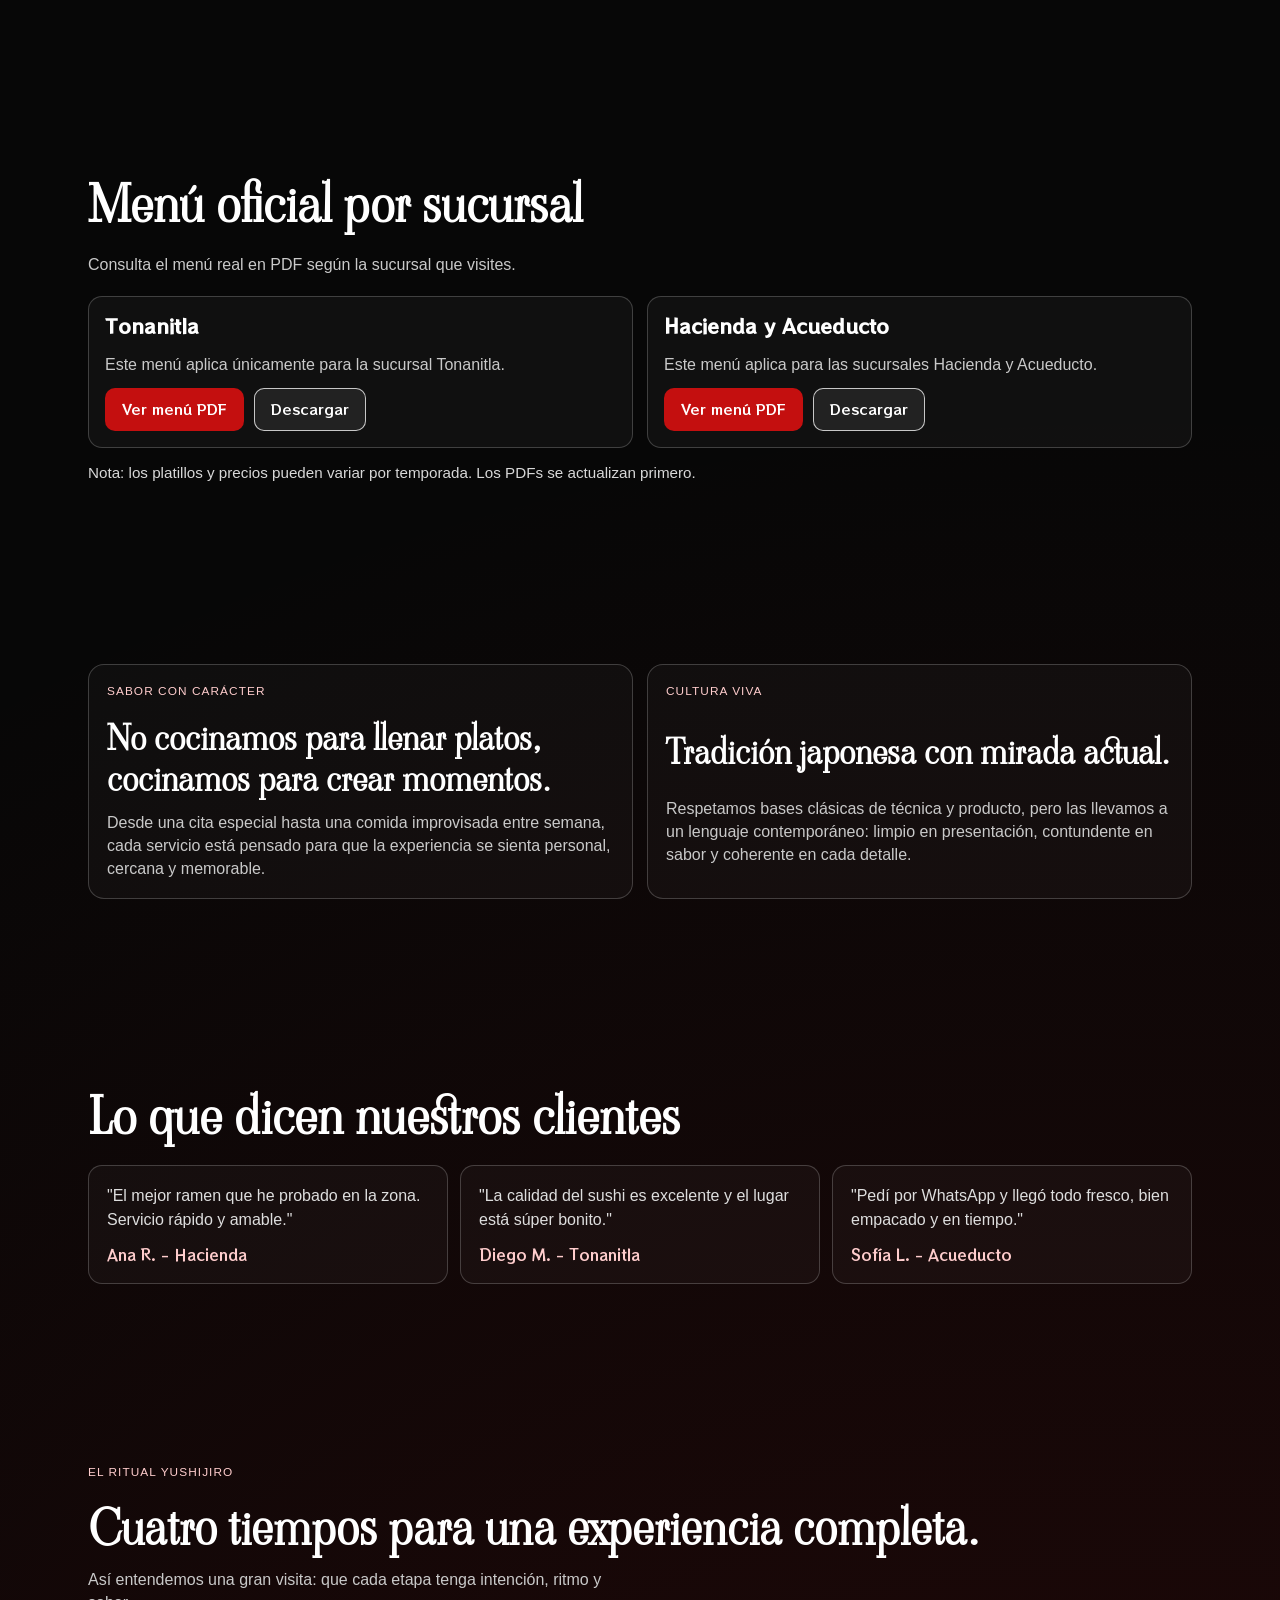
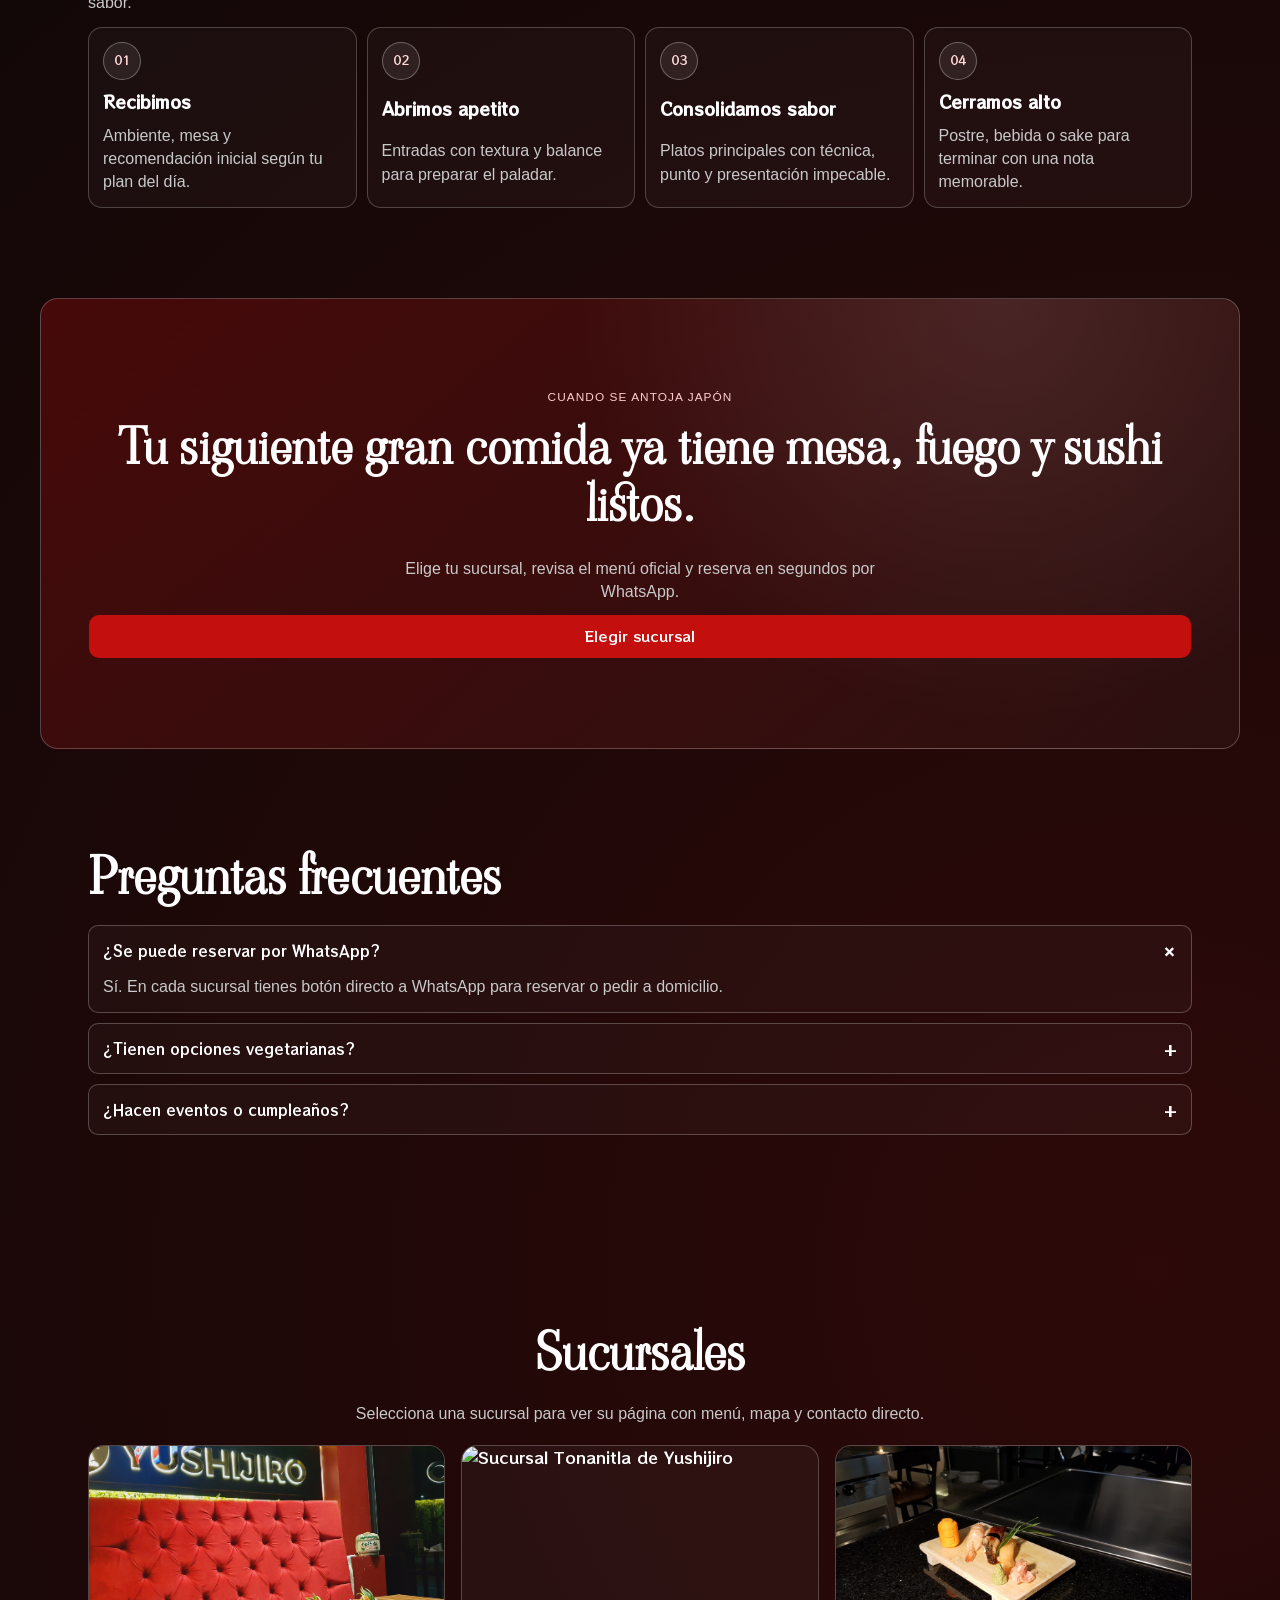
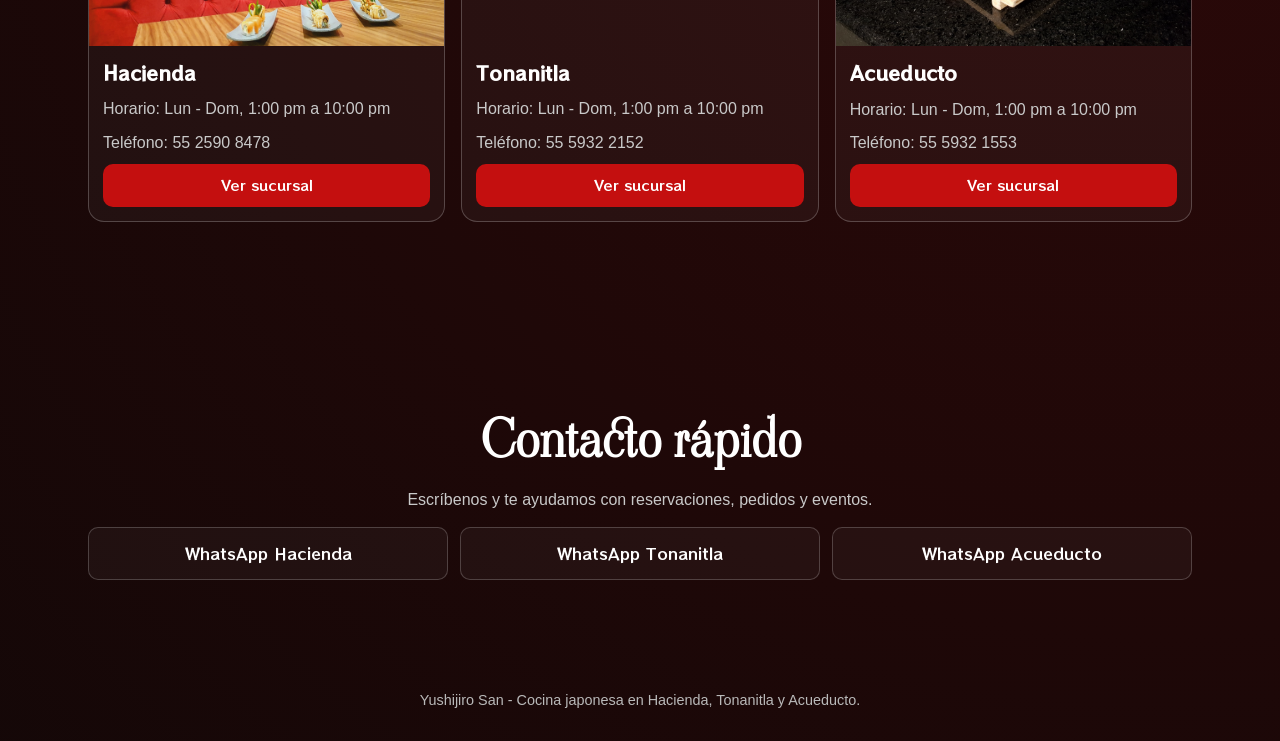
==== commit 3f0612d9: "Implementar sistema completo de pedidos a domicilio - App repartidor: polling real cada 15s, marcar " ====
--- a/index.html
+++ b/index.html
@@ -41,8 +41,8 @@
                 <p class="etiqueta">Cocina japonesa tradicional y moderna</p>
                 <h1>Vive Japón en cada bocado</h1>
                 <div class="acciones-hero">
-                    <a class="btn btn-primario" href="#sucursales">Ver sucursales</a>
-                    <a class="btn btn-linea" href="#contacto">Pedir por WhatsApp</a>
+                    <button class="btn btn-primario" id="btn-pedir-dom" type="button">Pedir a domicilio</button>
+                    <a class="btn btn-linea" href="#sucursales">Ver sucursales</a>
                 </div>
             </div>
         </section>
@@ -350,6 +350,542 @@
         window.addEventListener("scroll", revealOnScroll);
         window.addEventListener("load", revealOnScroll);
     </script>
+
+<!-- ===== MODAL PEDIDO ===== -->
+<style>
+#order-overlay{position:fixed;inset:0;z-index:1200;background:rgba(0,0,0,0.75);display:flex;align-items:flex-end;justify-content:center;backdrop-filter:blur(4px)}
+#order-overlay[hidden]{display:none}
+#order-panel{width:100%;max-width:480px;max-height:90dvh;background:#0f0f1a;border:1px solid rgba(200,169,110,0.25);border-radius:24px 24px 0 0;display:flex;flex-direction:column;overflow:hidden;position:relative}
+#order-head{padding:18px 20px 12px;border-bottom:1px solid rgba(255,255,255,0.07);display:flex;align-items:center;justify-content:space-between;flex-shrink:0}
+#order-head h2{font-size:16px;color:#e8dcc8;margin:0}
+#order-close-btn{background:rgba(255,255,255,0.08);border:0;width:30px;height:30px;border-radius:50%;cursor:pointer;color:#e8dcc8;font-size:18px;display:flex;align-items:center;justify-content:center;line-height:1}
+#order-steps-bar{display:flex;gap:6px;padding:0 20px 14px;flex-shrink:0}
+.ostep-dot{height:4px;flex:1;border-radius:2px;background:rgba(255,255,255,0.12);transition:background 0.3s}
+.ostep-dot.done{background:#c8a96e}
+#order-body{flex:1;overflow-y:auto;padding:0 20px 20px;scrollbar-width:thin;scrollbar-color:#c8a96e33 transparent}
+.order-step{display:none}
+.order-step.active{display:block}
+
+/* Step 1 - Location */
+.loc-spinner{text-align:center;padding:40px 0;color:#888;font-size:14px}
+.loc-spinner .spin{width:36px;height:36px;border:3px solid rgba(200,169,110,0.2);border-top-color:#c8a96e;border-radius:50%;animation:spin 0.8s linear infinite;margin:0 auto 14px}
+@keyframes spin{to{transform:rotate(360deg)}}
+.loc-branch-card{background:rgba(200,169,110,0.08);border:1px solid rgba(200,169,110,0.3);border-radius:14px;padding:18px;text-align:center;margin:8px 0 16px}
+.loc-branch-card h3{color:#c8a96e;font-size:20px;margin:6px 0 4px}
+.loc-branch-card p{font-size:13px;color:#888;margin:0}
+.loc-error-card{background:rgba(239,68,68,0.08);border:1px solid rgba(239,68,68,0.3);border-radius:14px;padding:16px;margin:8px 0 12px}
+.loc-error-card p{font-size:13px;color:#f87171;margin:0 0 10px}
+
+/* Step 2 - Menu */
+.menu-cat-tabs{display:flex;gap:6px;overflow-x:auto;padding-bottom:12px;scrollbar-width:none;flex-shrink:0}
+.menu-cat-tabs::-webkit-scrollbar{display:none}
+.cat-tab{flex-shrink:0;padding:6px 14px;border-radius:999px;font-size:12px;font-weight:600;border:1px solid rgba(200,169,110,0.3);background:transparent;color:#888;cursor:pointer;transition:all 0.2s}
+.cat-tab.active{background:#c8a96e;color:#1a1209;border-color:#c8a96e}
+.menu-item-row{display:flex;align-items:center;justify-content:space-between;padding:11px 0;border-bottom:1px solid rgba(255,255,255,0.05)}
+.menu-item-row:last-child{border-bottom:0}
+.menu-item-info{flex:1}
+.menu-item-info strong{font-size:14px;color:#e8dcc8;display:block}
+.menu-item-info span{font-size:12px;color:#888}
+.menu-item-price{font-size:14px;color:#c8a96e;font-weight:600;margin:0 12px}
+.qty-ctrl{display:flex;align-items:center;gap:6px}
+.qty-btn{width:28px;height:28px;border-radius:8px;border:1px solid rgba(200,169,110,0.4);background:rgba(200,169,110,0.1);color:#c8a96e;font-size:16px;cursor:pointer;display:flex;align-items:center;justify-content:center;transition:all 0.15s}
+.qty-btn:active{background:rgba(200,169,110,0.25)}
+.qty-num{min-width:20px;text-align:center;font-size:14px;color:#e8dcc8;font-weight:600}
+.cart-bar{position:sticky;bottom:0;background:#0f0f1a;border-top:1px solid rgba(255,255,255,0.07);padding:12px 0 4px;margin-top:10px}
+.cart-bar-inner{background:#c8a96e;border-radius:12px;padding:12px 16px;display:flex;align-items:center;justify-content:space-between;cursor:pointer}
+.cart-bar-inner:active{opacity:0.9}
+.cart-bar-left{font-size:13px;color:#1a1209}
+.cart-bar-left strong{display:block;font-size:15px}
+.cart-bar-right{font-size:14px;font-weight:700;color:#1a1209}
+
+/* Step 3 - Info */
+.ofield{display:grid;gap:5px;margin-bottom:14px}
+.ofield label{font-size:11px;color:#888;text-transform:uppercase;letter-spacing:0.06em}
+.ofield input,.ofield textarea{background:rgba(255,255,255,0.05);border:1px solid rgba(255,255,255,0.12);border-radius:10px;padding:12px 14px;color:#e8dcc8;font-size:14px;outline:none;font-family:inherit;transition:border-color 0.2s;width:100%}
+.ofield input:focus,.ofield textarea:focus{border-color:rgba(200,169,110,0.5)}
+.ofield input::placeholder,.ofield textarea::placeholder{color:#555}
+.ofield textarea{resize:none;height:70px}
+
+/* Step 4 - Payment */
+.pago-opts{display:grid;grid-template-columns:1fr 1fr;gap:8px;margin-bottom:16px}
+.pago-opt{padding:14px;border-radius:12px;border:1px solid rgba(255,255,255,0.12);background:rgba(255,255,255,0.04);cursor:pointer;text-align:center;transition:all 0.2s}
+.pago-opt.selected{border-color:#c8a96e;background:rgba(200,169,110,0.1)}
+.pago-opt strong{display:block;font-size:14px;color:#e8dcc8}
+.pago-opt span{font-size:11px;color:#888}
+.order-summary-box{background:rgba(255,255,255,0.04);border:1px solid rgba(255,255,255,0.08);border-radius:12px;padding:14px;margin-bottom:16px}
+.osummary-row{display:flex;justify-content:space-between;font-size:13px;padding:4px 0;color:#e8dcc8}
+.osummary-row.total{border-top:1px solid rgba(255,255,255,0.1);margin-top:6px;padding-top:10px;font-size:16px;font-weight:700}
+.osummary-row.total span{color:#888}
+
+/* Step 5 - Success */
+.success-icon{width:80px;height:80px;border-radius:50%;background:rgba(34,197,94,0.12);border:2px solid rgba(34,197,94,0.4);display:flex;align-items:center;justify-content:center;margin:20px auto 16px;animation:pop 0.4s ease}
+@keyframes pop{0%{transform:scale(0.5);opacity:0}80%{transform:scale(1.08)}100%{transform:scale(1);opacity:1}}
+.success-icon svg{width:36px;height:36px;color:#22c55e}
+.success-body{text-align:center;padding:0 8px 10px}
+.success-body h2{font-size:22px;color:#e8dcc8;margin:0 0 8px}
+.success-body p{font-size:14px;color:#888;margin:0 0 6px}
+.success-order-id{font-size:28px;font-weight:700;color:#c8a96e;margin:8px 0}
+.success-info-box{background:rgba(255,255,255,0.04);border:1px solid rgba(255,255,255,0.08);border-radius:12px;padding:14px;margin:14px 0;text-align:left}
+.sinfo-row{display:flex;justify-content:space-between;font-size:13px;padding:4px 0;color:#e8dcc8}
+.sinfo-row span:first-child{color:#888}
+
+/* Buttons */
+.obtn-primary{width:100%;background:#c8a96e;color:#1a1209;border:0;border-radius:12px;padding:14px;font-size:15px;font-weight:700;cursor:pointer;font-family:inherit;transition:all 0.15s;margin-top:4px}
+.obtn-primary:hover{background:#d4b57e}
+.obtn-primary:active{opacity:0.9;transform:scale(0.99)}
+.obtn-primary:disabled{opacity:0.5;cursor:not-allowed}
+.obtn-ghost{width:100%;background:transparent;color:#c8a96e;border:1px solid rgba(200,169,110,0.35);border-radius:12px;padding:13px;font-size:14px;cursor:pointer;font-family:inherit;transition:all 0.15s;margin-top:8px}
+.obtn-ghost:hover{background:rgba(200,169,110,0.08)}
+.oselect{background:rgba(255,255,255,0.05);border:1px solid rgba(255,255,255,0.12);border-radius:10px;padding:12px 14px;color:#e8dcc8;font-size:14px;outline:none;font-family:inherit;width:100%;margin-top:8px;appearance:none;cursor:pointer}
+.oerr{font-size:12px;color:#f87171;margin-top:4px;display:none}
+</style>
+
+<div id="order-overlay" hidden>
+    <button id="order-backdrop" type="button" style="position:absolute;inset:0;width:100%;height:100%;background:transparent;border:0;cursor:default" aria-label="Cerrar"></button>
+    <div id="order-panel" role="dialog" aria-modal="true" aria-labelledby="order-panel-title">
+        <div id="order-head">
+            <h2 id="order-panel-title">Pedir a domicilio</h2>
+            <button id="order-close-btn" type="button" aria-label="Cerrar">×</button>
+        </div>
+        <div id="order-steps-bar">
+            <div class="ostep-dot done" id="sdot-1"></div>
+            <div class="ostep-dot" id="sdot-2"></div>
+            <div class="ostep-dot" id="sdot-3"></div>
+            <div class="ostep-dot" id="sdot-4"></div>
+        </div>
+        <div id="order-body">
+
+            <!-- STEP 1: Localización -->
+            <div class="order-step active" id="ostep-1">
+                <div class="loc-spinner" id="loc-spinner">
+                    <div class="spin"></div>
+                    Detectando tu ubicación...
+                </div>
+                <div id="loc-result" hidden>
+                    <p style="font-size:13px;color:#888;margin:0 0 4px">Sucursal más cercana a ti:</p>
+                    <div class="loc-branch-card">
+                        <svg width="22" height="22" viewBox="0 0 24 24" fill="none" stroke="#c8a96e" stroke-width="2" style="margin-bottom:4px"><path d="M21 10c0 7-9 13-9 13s-9-6-9-13a9 9 0 0118 0z"/><circle cx="12" cy="10" r="3"/></svg>
+                        <h3 id="loc-branch-name">—</h3>
+                        <p id="loc-distance"></p>
+                    </div>
+                    <button class="obtn-primary" onclick="confirmBranch()">Ordenar de <span id="loc-btn-branch">esta sucursal</span></button>
+                </div>
+                <div id="loc-error" hidden>
+                    <div class="loc-error-card">
+                        <p>No pudimos obtener tu ubicación. Selecciona una sucursal manualmente.</p>
+                    </div>
+                    <select class="oselect" id="loc-manual-sel">
+                        <option value="">Selecciona sucursal...</option>
+                    </select>
+                    <div class="oerr" id="loc-manual-err">Selecciona una sucursal para continuar.</div>
+                    <button class="obtn-primary" style="margin-top:12px" onclick="manualBranchContinue()">Continuar</button>
+                </div>
+            </div>
+
+            <!-- STEP 2: Menú -->
+            <div class="order-step" id="ostep-2">
+                <div class="menu-cat-tabs" id="menu-cat-tabs"></div>
+                <div id="menu-items-list"></div>
+                <div class="cart-bar" id="cart-bar">
+                    <div class="cart-bar-inner" onclick="goOrderStep(3)" id="cart-bar-inner">
+                        <div class="cart-bar-left">
+                            <strong id="cart-count-label">0 productos</strong>
+                            Ver resumen
+                        </div>
+                        <span class="cart-bar-right" id="cart-total-label">$0</span>
+                    </div>
+                </div>
+            </div>
+
+            <!-- STEP 3: Datos del cliente -->
+            <div class="order-step" id="ostep-3">
+                <p style="font-size:13px;color:#888;margin:0 0 16px">¿A dónde enviamos tu pedido?</p>
+                <div class="ofield">
+                    <label>Nombre completo</label>
+                    <input type="text" id="info-name" placeholder="ej. María González" autocomplete="name">
+                </div>
+                <div class="ofield">
+                    <label>Teléfono</label>
+                    <input type="tel" id="info-phone" placeholder="55 1234 5678" autocomplete="tel">
+                </div>
+                <div class="ofield">
+                    <label>Dirección de entrega</label>
+                    <textarea id="info-address" placeholder="Calle, número, colonia, referencias..."></textarea>
+                </div>
+                <div class="oerr" id="info-err">Completa todos los campos.</div>
+                <button class="obtn-primary" onclick="goOrderStep(4)">Continuar al pago</button>
+                <button class="obtn-ghost" onclick="goOrderStep(2)">← Volver al menú</button>
+            </div>
+
+            <!-- STEP 4: Pago y confirmación -->
+            <div class="order-step" id="ostep-4">
+                <p style="font-size:13px;color:#888;margin:0 0 12px">¿Cómo vas a pagar?</p>
+                <div class="pago-opts">
+                    <div class="pago-opt selected" id="popt-cash" onclick="selectPago('cash')">
+                        <strong>💵 Efectivo</strong>
+                        <span>Paga al recibir</span>
+                    </div>
+                    <div class="pago-opt" id="popt-card" onclick="selectPago('card')">
+                        <strong>💳 Tarjeta</strong>
+                        <span>Coordinar al recibir</span>
+                    </div>
+                </div>
+                <div id="cash-row" style="margin-bottom:14px">
+                    <div class="ofield">
+                        <label>¿Con cuánto vas a pagar?</label>
+                        <input type="number" id="cash-received" placeholder="ej. 500" min="0" step="50">
+                        <span id="cambio-preview" style="font-size:12px;color:#c8a96e;margin-top:4px;display:none"></span>
+                    </div>
+                    <div class="oerr" id="cash-err">El monto debe ser mayor o igual al total.</div>
+                </div>
+                <div class="order-summary-box" id="pay-summary-box"></div>
+                <div class="oerr" id="pay-err">Ocurrió un error. Intenta de nuevo.</div>
+                <button class="obtn-primary" id="btn-confirm-order" onclick="submitOrder()">✓ Confirmar pedido</button>
+                <button class="obtn-ghost" onclick="goOrderStep(3)">← Volver a datos</button>
+            </div>
+
+            <!-- STEP 5: Éxito -->
+            <div class="order-step" id="ostep-5">
+                <div class="success-icon">
+                    <svg viewBox="0 0 24 24" fill="none" stroke="currentColor" stroke-width="2.5"><polyline points="20 6 9 17 4 12"/></svg>
+                </div>
+                <div class="success-body">
+                    <h2>¡Pedido realizado!</h2>
+                    <p>Tu orden fue registrada con éxito.</p>
+                    <div class="success-order-id">#<span id="ok-order-id">—</span></div>
+                    <p id="ok-driver-msg" style="color:#22c55e;font-weight:600"></p>
+                    <div class="success-info-box" id="ok-info-box"></div>
+                    <button class="obtn-primary" onclick="closeOrderModal()">Cerrar</button>
+                </div>
+            </div>
+
+        </div>
+    </div>
+</div>
+
+<script>
+// ===== ORDER MODAL STATE =====
+const OD = {
+    branch: null,       // { id, name, distance_km }
+    allBranches: [],    // loaded from nearest-branch fallback
+    menu: {},           // { category: [items] }
+    cart: {},           // { item_id: { item, qty } }
+    info: {},           // { name, phone, address }
+    payment: 'cash',
+    cashReceived: 0,
+    currentCat: null,
+    currentStep: 1,
+};
+
+// Open / close
+document.getElementById("btn-pedir-dom").addEventListener("click", openOrderModal);
+document.getElementById("order-close-btn").addEventListener("click", closeOrderModal);
+document.getElementById("order-backdrop").addEventListener("click", closeOrderModal);
+document.addEventListener("keydown", e => { if (e.key === "Escape" && !document.getElementById("order-overlay").hidden) closeOrderModal(); });
+
+function openOrderModal() {
+    const overlay = document.getElementById("order-overlay");
+    overlay.hidden = false;
+    document.body.style.overflow = "hidden";
+    resetOrderModal();
+    detectLocation();
+}
+
+function closeOrderModal() {
+    document.getElementById("order-overlay").hidden = true;
+    document.body.style.overflow = "";
+}
+
+function resetOrderModal() {
+    OD.branch = null; OD.cart = {}; OD.info = {}; OD.payment = "cash"; OD.cashReceived = 0; OD.currentStep = 1;
+    showOrderStep(1);
+    document.getElementById("loc-spinner").hidden = false;
+    document.getElementById("loc-result").hidden = true;
+    document.getElementById("loc-error").hidden = true;
+}
+
+function showOrderStep(n) {
+    OD.currentStep = n;
+    document.querySelectorAll(".order-step").forEach(s => s.classList.remove("active"));
+    document.getElementById("ostep-" + n).classList.add("active");
+    for (let i = 1; i <= 4; i++) {
+        const dot = document.getElementById("sdot-" + i);
+        if (dot) dot.className = "ostep-dot" + (i <= n ? " done" : "");
+    }
+    document.getElementById("order-body").scrollTop = 0;
+}
+
+function goOrderStep(n) {
+    if (n === 3 && !validateInfo3()) return;
+    if (n === 4) {
+        if (!validateInfo3()) return;
+        renderPaySummary();
+    }
+    showOrderStep(n);
+}
+
+// ===== STEP 1: LOCATION =====
+async function detectLocation() {
+    showOrderStep(1);
+    if (!navigator.geolocation) { showLocError(); return; }
+    navigator.geolocation.getCurrentPosition(
+        async pos => {
+            const { latitude: lat, longitude: lng } = pos.coords;
+            try {
+                const res = await fetch(`api/nearest-branch.php?lat=${lat}&lng=${lng}`);
+                const data = await res.json();
+                if (data.ok && data.branch) {
+                    OD.branch = data.branch;
+                    document.getElementById("loc-branch-name").textContent = data.branch.name;
+                    document.getElementById("loc-btn-branch").textContent = data.branch.name;
+                    document.getElementById("loc-distance").textContent =
+                        data.branch.distance_km < 1
+                        ? `${Math.round(data.branch.distance_km * 1000)} m de distancia`
+                        : `${data.branch.distance_km.toFixed(1)} km de distancia`;
+                    document.getElementById("loc-spinner").hidden = true;
+                    document.getElementById("loc-result").hidden = false;
+                } else { showLocError(); }
+            } catch { showLocError(); }
+        },
+        () => showLocError(),
+        { timeout: 8000 }
+    );
+    await loadBranches();
+    await loadMenu();
+}
+
+async function loadBranches() {
+    try {
+        const res = await fetch("api/nearest-branch.php?lat=0&lng=0");
+        const data = await res.json();
+        if (data.all_branches) {
+            OD.allBranches = data.all_branches;
+            const sel = document.getElementById("loc-manual-sel");
+            OD.allBranches.forEach(b => {
+                const opt = document.createElement("option");
+                opt.value = b.id;
+                opt.textContent = b.name;
+                sel.appendChild(opt);
+            });
+        }
+    } catch {}
+}
+
+function showLocError() {
+    document.getElementById("loc-spinner").hidden = true;
+    document.getElementById("loc-result").hidden = true;
+    document.getElementById("loc-error").hidden = false;
+}
+
+function confirmBranch() {
+    showOrderStep(2);
+    renderMenu();
+}
+
+function manualBranchContinue() {
+    const sel = document.getElementById("loc-manual-sel");
+    const err = document.getElementById("loc-manual-err");
+    if (!sel.value) { err.style.display = "block"; return; }
+    err.style.display = "none";
+    const b = OD.allBranches.find(x => String(x.id) === sel.value);
+    if (b) OD.branch = b;
+    else OD.branch = { id: parseInt(sel.value), name: sel.options[sel.selectedIndex].text };
+    showOrderStep(2);
+    renderMenu();
+}
+
+// ===== STEP 2: MENU =====
+async function loadMenu() {
+    try {
+        const res = await fetch("api/menu.php");
+        const data = await res.json();
+        if (data.ok) OD.menu = data.menu;
+    } catch {}
+}
+
+function renderMenu() {
+    const cats = Object.keys(OD.menu);
+    const tabsEl = document.getElementById("menu-cat-tabs");
+    tabsEl.innerHTML = "";
+    if (!cats.length) {
+        document.getElementById("menu-items-list").innerHTML = '<p style="color:#888;font-size:14px;padding:20px 0">Menú no disponible. Contáctanos por WhatsApp.</p>';
+        return;
+    }
+    if (!OD.currentCat || !cats.includes(OD.currentCat)) OD.currentCat = cats[0];
+    cats.forEach(cat => {
+        const btn = document.createElement("button");
+        btn.className = "cat-tab" + (cat === OD.currentCat ? " active" : "");
+        btn.textContent = cat;
+        btn.onclick = () => { OD.currentCat = cat; renderMenu(); };
+        tabsEl.appendChild(btn);
+    });
+    const items = OD.menu[OD.currentCat] || [];
+    document.getElementById("menu-items-list").innerHTML = items.map(item => `
+        <div class="menu-item-row">
+            <div class="menu-item-info">
+                <strong>${item.name}</strong>
+                ${item.description ? `<span>${item.description}</span>` : ""}
+            </div>
+            <span class="menu-item-price">$${Number(item.price).toFixed(0)}</span>
+            <div class="qty-ctrl">
+                <button class="qty-btn" onclick="changeQty(${item.id},-1)">−</button>
+                <span class="qty-num" id="qty-${item.id}">${(OD.cart[item.id]?.qty)||0}</span>
+                <button class="qty-btn" onclick="changeQty(${item.id},1,'${item.name.replace(/'/g,"\\'")}',${item.price})">+</button>
+            </div>
+        </div>
+    `).join("");
+    updateCartBar();
+}
+
+function changeQty(id, delta, name, price) {
+    if (!OD.cart[id] && delta > 0) OD.cart[id] = { id, name, price, qty: 0 };
+    if (!OD.cart[id]) return;
+    OD.cart[id].qty = Math.max(0, OD.cart[id].qty + delta);
+    if (OD.cart[id].qty === 0) delete OD.cart[id];
+    const qEl = document.getElementById("qty-" + id);
+    if (qEl) qEl.textContent = OD.cart[id]?.qty || 0;
+    updateCartBar();
+}
+
+function cartTotal() {
+    return Object.values(OD.cart).reduce((s, x) => s + x.price * x.qty, 0);
+}
+function cartCount() {
+    return Object.values(OD.cart).reduce((s, x) => s + x.qty, 0);
+}
+
+function updateCartBar() {
+    const count = cartCount();
+    const total = cartTotal();
+    document.getElementById("cart-count-label").textContent = count + (count === 1 ? " producto" : " productos");
+    document.getElementById("cart-total-label").textContent = "$" + total.toFixed(0);
+    const bar = document.getElementById("cart-bar-inner");
+    bar.style.opacity = count > 0 ? "1" : "0.45";
+    bar.style.cursor = count > 0 ? "pointer" : "default";
+    bar.onclick = count > 0 ? () => goOrderStep(3) : null;
+}
+
+// ===== STEP 3: INFO VALIDATION =====
+function validateInfo3() {
+    if (OD.currentStep === 2 && cartCount() === 0) {
+        return false;
+    }
+    const name = document.getElementById("info-name")?.value.trim();
+    const phone = document.getElementById("info-phone")?.value.trim();
+    const address = document.getElementById("info-address")?.value.trim();
+    if (OD.currentStep >= 3) {
+        if (!name || !phone || !address) {
+            document.getElementById("info-err").style.display = "block";
+            return false;
+        }
+        document.getElementById("info-err").style.display = "none";
+        OD.info = { name, phone, address };
+    }
+    return true;
+}
+
+// ===== STEP 4: PAYMENT =====
+function selectPago(method) {
+    OD.payment = method;
+    document.getElementById("popt-cash").classList.toggle("selected", method === "cash");
+    document.getElementById("popt-card").classList.toggle("selected", method === "card");
+    document.getElementById("cash-row").style.display = method === "cash" ? "block" : "none";
+    renderPaySummary();
+}
+
+document.getElementById("cash-received").addEventListener("input", function() {
+    const total = cartTotal();
+    const v = parseFloat(this.value) || 0;
+    const prev = document.getElementById("cambio-preview");
+    if (v >= total && total > 0) {
+        prev.style.display = "block";
+        prev.textContent = "Cambio: $" + (v - total).toFixed(0);
+        document.getElementById("cash-err").style.display = "none";
+    } else {
+        prev.style.display = "none";
+        if (v > 0 && v < total) document.getElementById("cash-err").style.display = "block";
+        else document.getElementById("cash-err").style.display = "none";
+    }
+});
+
+function renderPaySummary() {
+    OD.info.name = document.getElementById("info-name").value.trim();
+    OD.info.phone = document.getElementById("info-phone").value.trim();
+    OD.info.address = document.getElementById("info-address").value.trim();
+    const total = cartTotal();
+    const items = Object.values(OD.cart);
+    let rows = items.map(x => `<div class="osummary-row"><span>${x.qty}× ${x.name}</span><span>$${(x.price*x.qty).toFixed(0)}</span></div>`).join("");
+    rows += `<div class="osummary-row total"><span>Total</span><strong>$${total.toFixed(0)}</strong></div>`;
+    rows += `<div class="osummary-row"><span style="color:#888">Entrega a</span><span style="text-align:right;max-width:60%">${OD.info.address}</span></div>`;
+    document.getElementById("pay-summary-box").innerHTML = rows;
+}
+
+async function submitOrder() {
+    const total = cartTotal();
+    if (OD.payment === "cash") {
+        OD.cashReceived = parseFloat(document.getElementById("cash-received").value) || 0;
+        if (OD.cashReceived < total) {
+            document.getElementById("cash-err").style.display = "block";
+            return;
+        }
+    }
+    const btn = document.getElementById("btn-confirm-order");
+    btn.disabled = true;
+    btn.textContent = "Enviando...";
+    document.getElementById("pay-err").style.display = "none";
+    const body = {
+        customer_name:    OD.info.name,
+        customer_phone:   OD.info.phone,
+        customer_address: OD.info.address,
+        branch_id:        OD.branch.id,
+        payment_method:   OD.payment,
+        items: Object.values(OD.cart).map(x => ({
+            menu_item_id: x.id,
+            name:         x.name,
+            qty:          x.qty,
+            unit_price:   x.price,
+        })),
+    };
+    if (OD.payment === "cash") body.cash_received = OD.cashReceived;
+    try {
+        const res = await fetch("api/create-order.php", {
+            method: "POST",
+            headers: { "Content-Type": "application/json" },
+            body: JSON.stringify(body),
+        });
+        const data = await res.json();
+        if (!res.ok || !data.ok) {
+            document.getElementById("pay-err").textContent = data.error || "Error al crear el pedido.";
+            document.getElementById("pay-err").style.display = "block";
+            btn.disabled = false; btn.textContent = "✓ Confirmar pedido";
+            return;
+        }
+        showSuccess(data);
+    } catch {
+        document.getElementById("pay-err").textContent = "Error de conexión. Intenta de nuevo.";
+        document.getElementById("pay-err").style.display = "block";
+        btn.disabled = false; btn.textContent = "✓ Confirmar pedido";
+    }
+}
+
+function showSuccess(data) {
+    document.getElementById("ok-order-id").textContent = String(data.order_id).padStart(4, "0");
+    document.getElementById("ok-driver-msg").textContent = data.driver_assigned
+        ? "Un repartidor fue asignado a tu pedido."
+        : "Tu pedido está en espera de un repartidor disponible.";
+    const total = data.total || cartTotal();
+    let infoHtml = `
+        <div class="sinfo-row"><span>Sucursal</span><span>${OD.branch.name}</span></div>
+        <div class="sinfo-row"><span>Total</span><span style="font-weight:700;color:#c8a96e">$${Number(total).toFixed(0)}</span></div>
+        <div class="sinfo-row"><span>Pago</span><span>${OD.payment === "cash" ? "Efectivo" : "Tarjeta"}</span></div>`;
+    if (data.change !== null && data.change !== undefined) {
+        infoHtml += `<div class="sinfo-row"><span>Cambio</span><span style="color:#22c55e">$${Number(data.change).toFixed(0)}</span></div>`;
+    }
+    infoHtml += `<div class="sinfo-row"><span>Entrega a</span><span style="text-align:right;max-width:55%">${OD.info.address}</span></div>`;
+    document.getElementById("ok-info-box").innerHTML = infoHtml;
+    showOrderStep(5);
+}
+</script>
 
 <!-- ===== CHAT IA ===== -->
 <style>
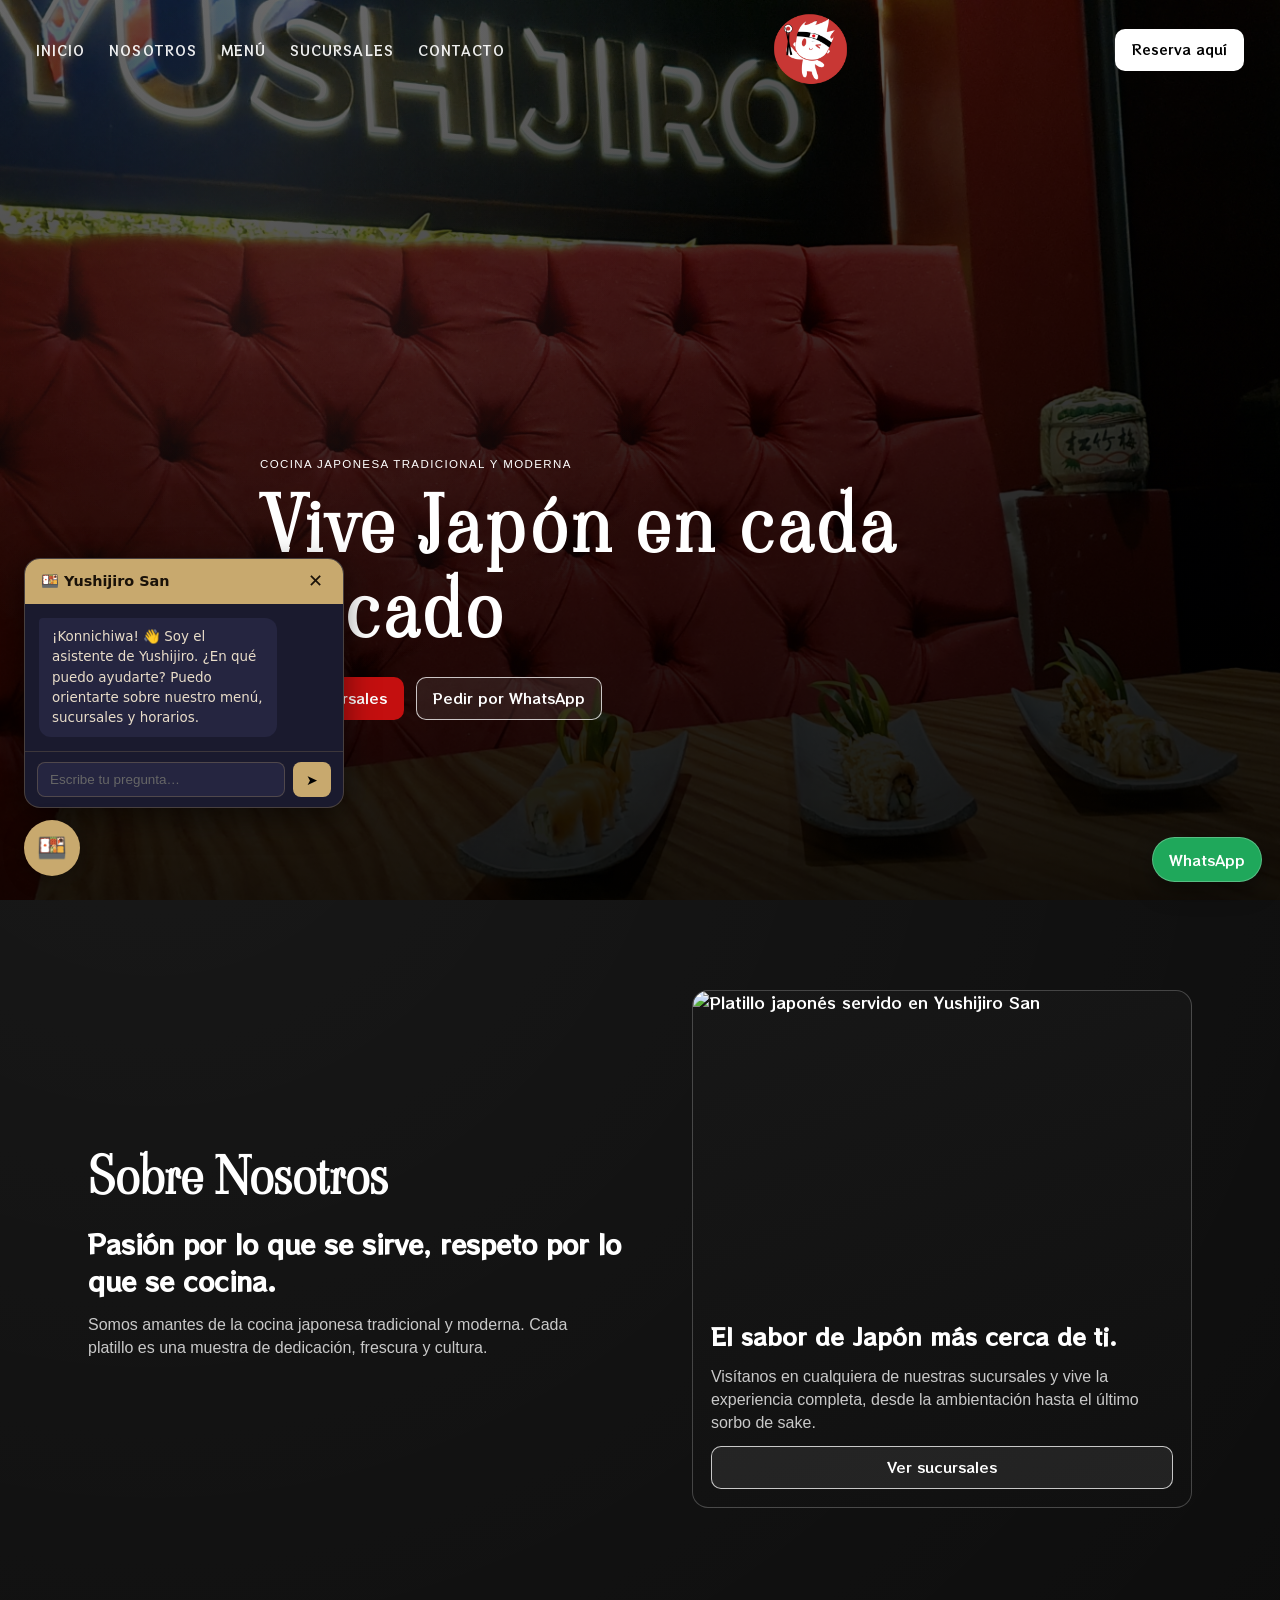
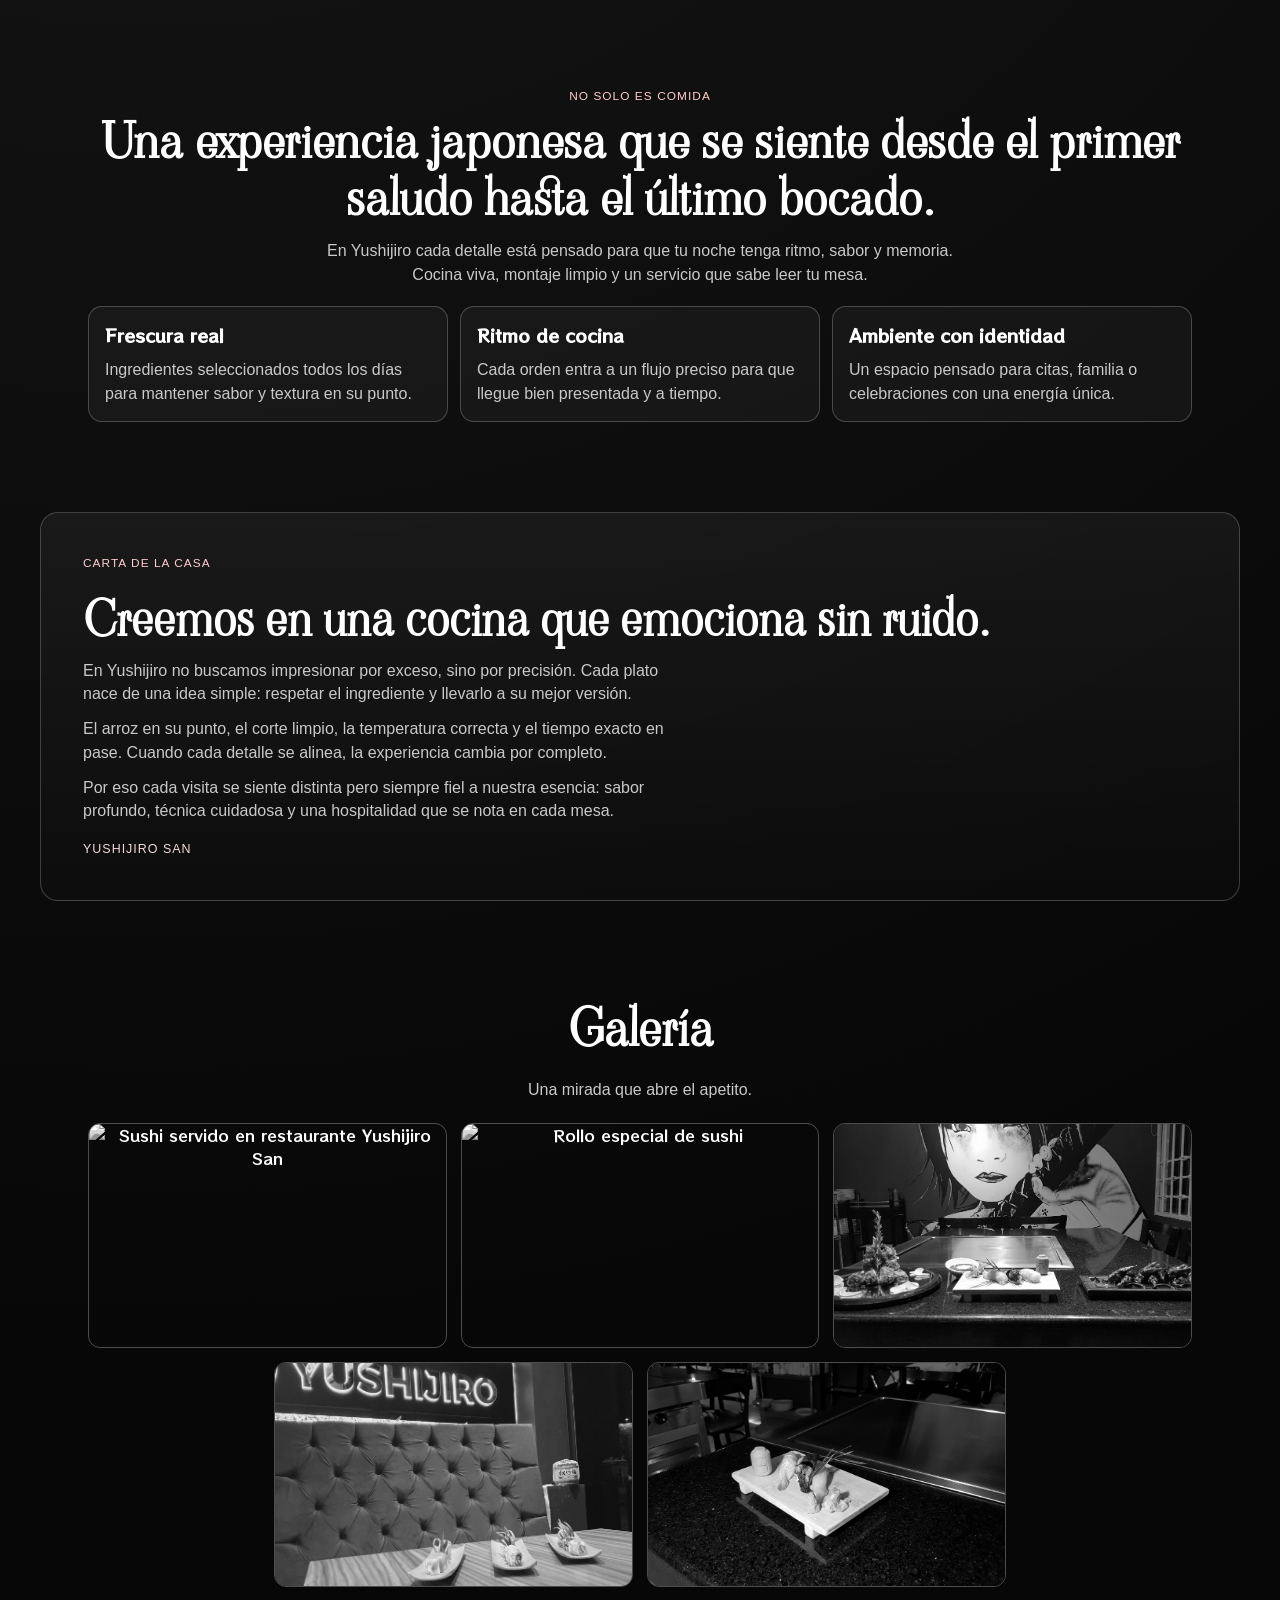
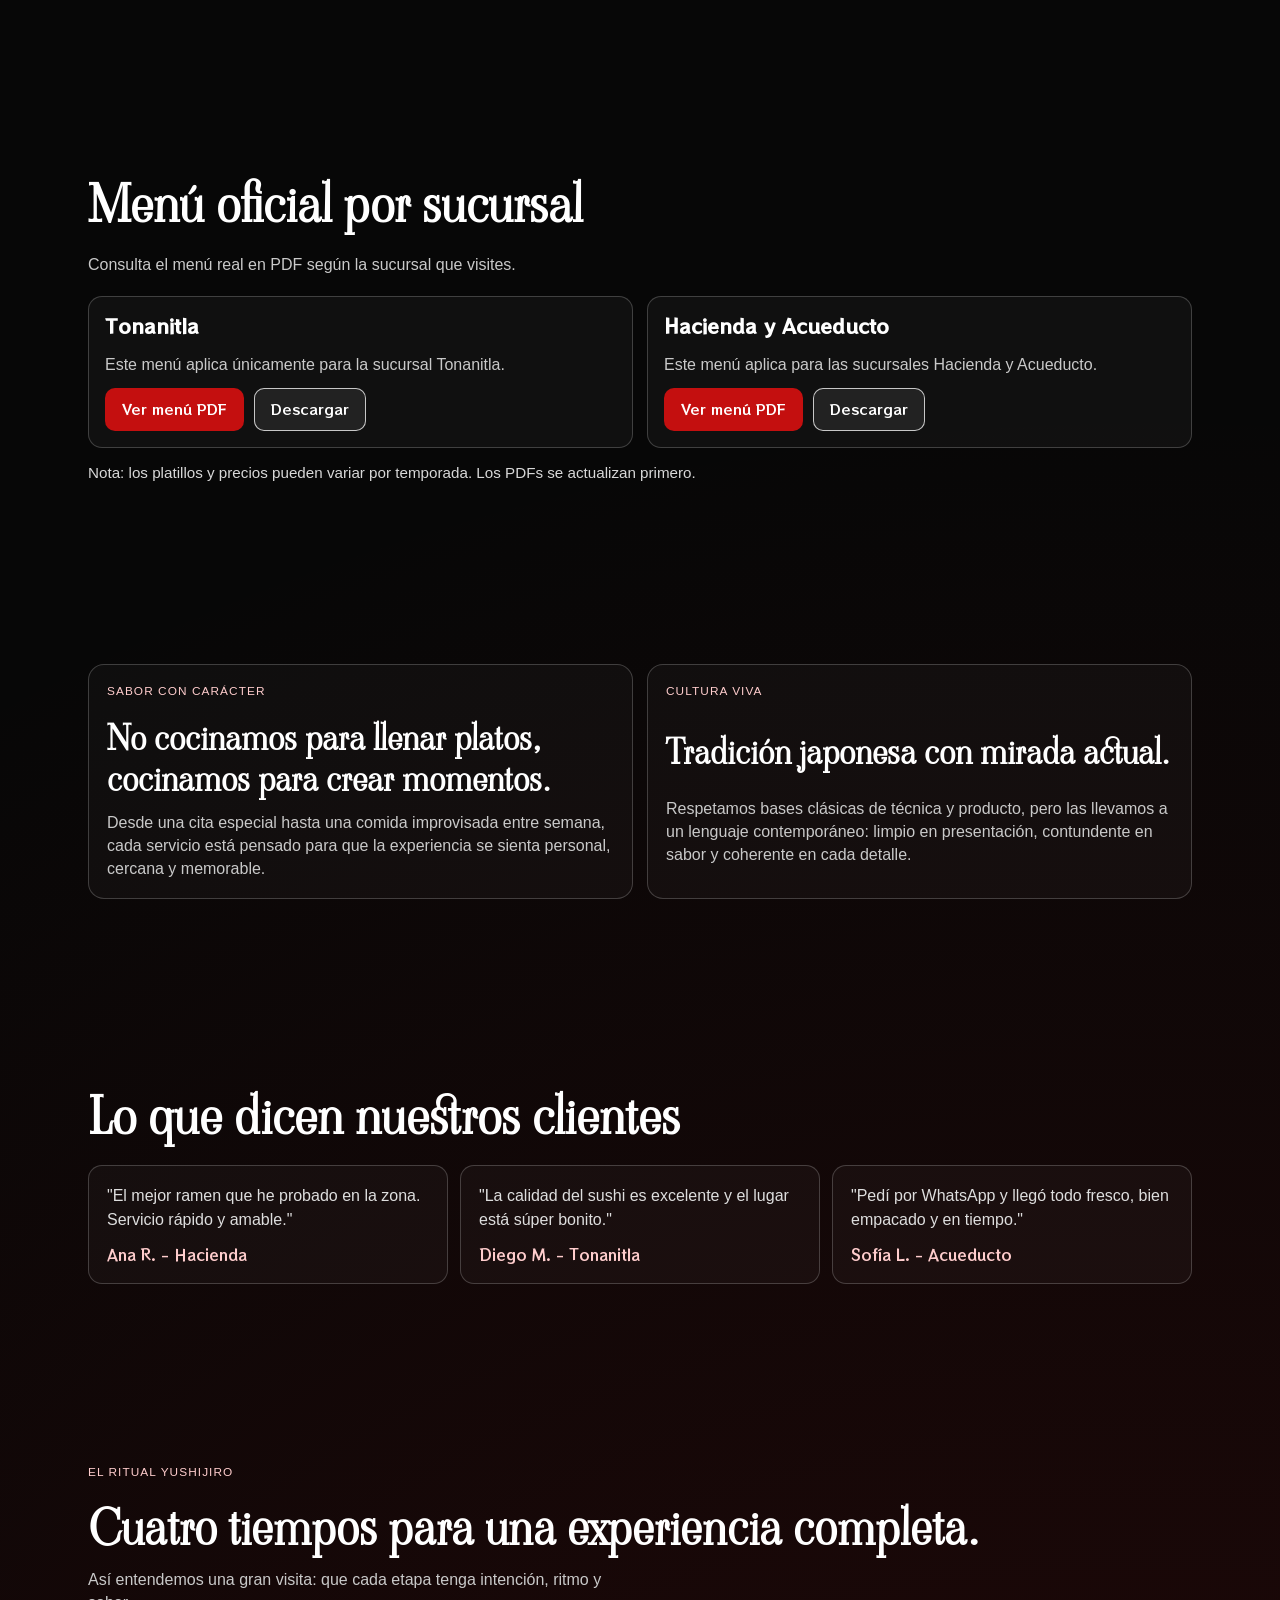
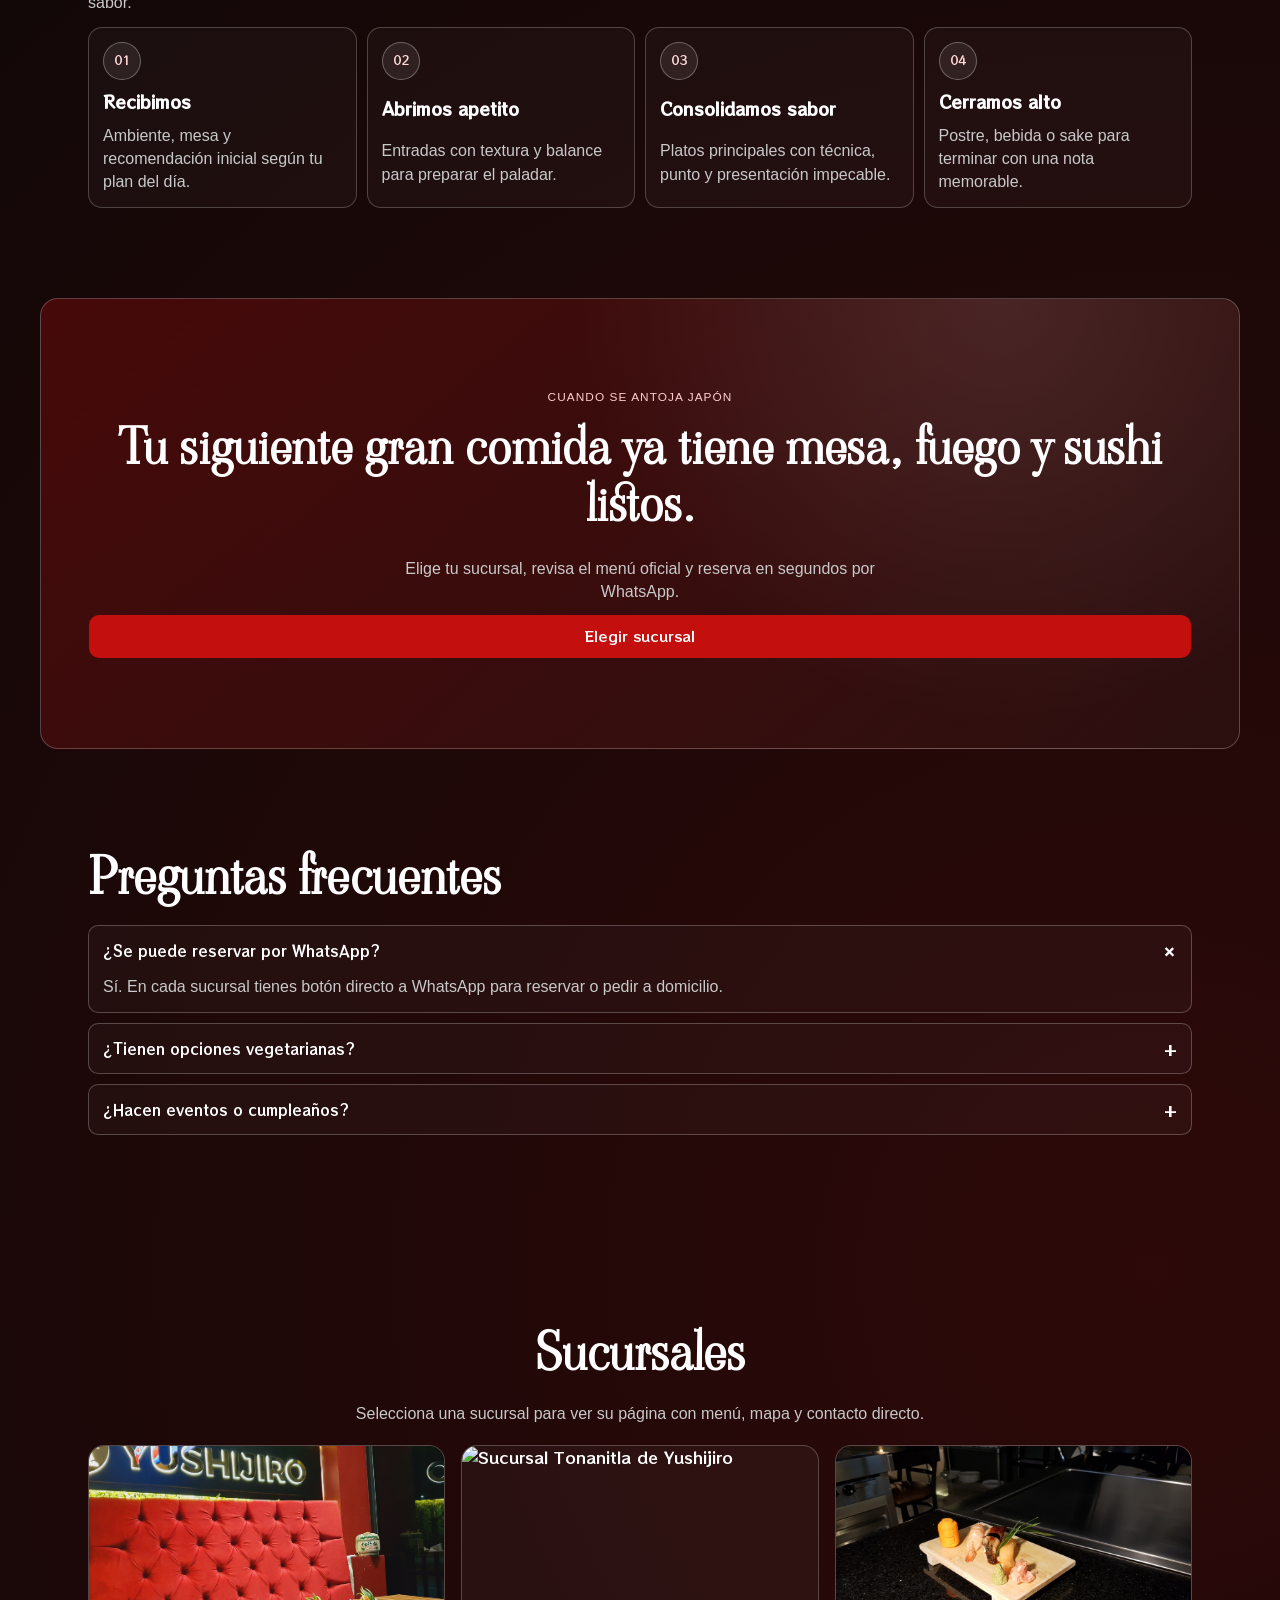
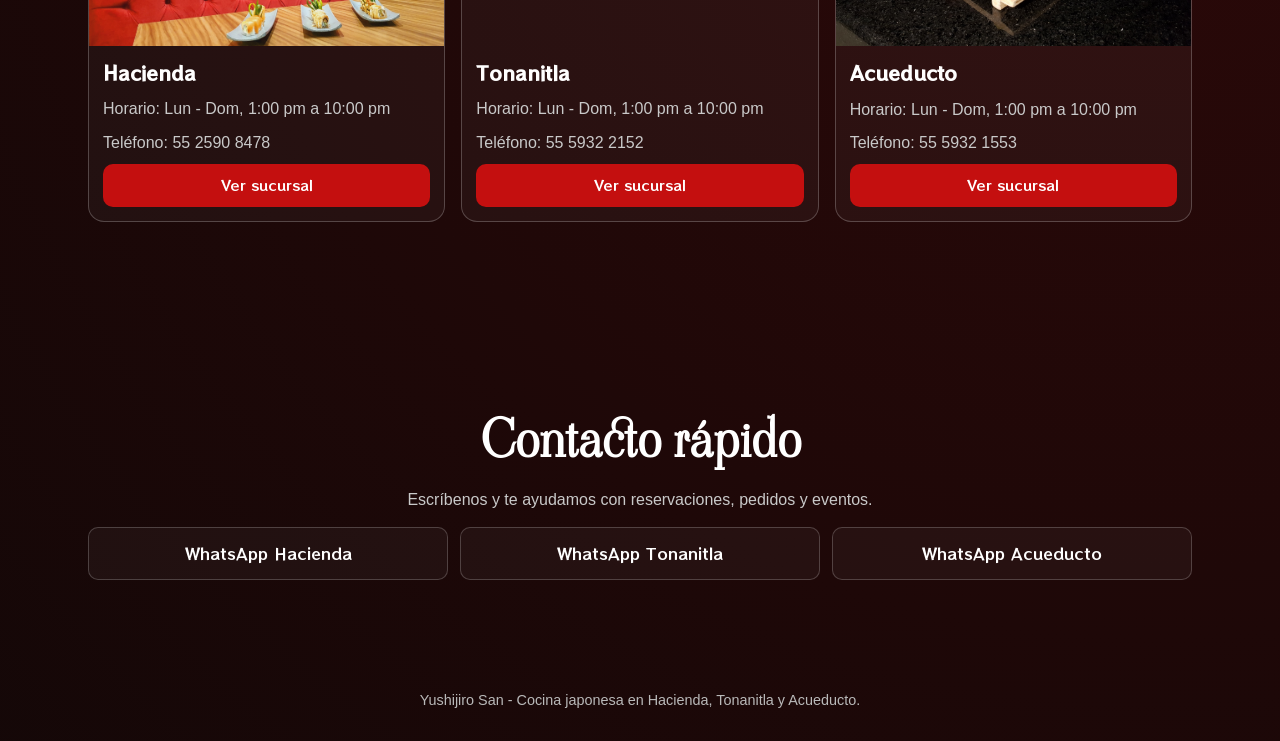
==== commit 773a6321: "Eliminar modal de pedidos del sitio web Los pedidos a domicilio ahora se manejan exclusivamente por " ====
--- a/index.html
+++ b/index.html
@@ -41,8 +41,8 @@
                 <p class="etiqueta">Cocina japonesa tradicional y moderna</p>
                 <h1>Vive Japón en cada bocado</h1>
                 <div class="acciones-hero">
-                    <button class="btn btn-primario" id="btn-pedir-dom" type="button">Pedir a domicilio</button>
-                    <a class="btn btn-linea" href="#sucursales">Ver sucursales</a>
+                    <a class="btn btn-primario" href="#sucursales">Ver sucursales</a>
+                    <a class="btn btn-linea" href="#contacto">Pedir por WhatsApp</a>
                 </div>
             </div>
         </section>
@@ -351,541 +351,6 @@
         window.addEventListener("load", revealOnScroll);
     </script>
 
-<!-- ===== MODAL PEDIDO ===== -->
-<style>
-#order-overlay{position:fixed;inset:0;z-index:1200;background:rgba(0,0,0,0.75);display:flex;align-items:flex-end;justify-content:center;backdrop-filter:blur(4px)}
-#order-overlay[hidden]{display:none}
-#order-panel{width:100%;max-width:480px;max-height:90dvh;background:#0f0f1a;border:1px solid rgba(200,169,110,0.25);border-radius:24px 24px 0 0;display:flex;flex-direction:column;overflow:hidden;position:relative}
-#order-head{padding:18px 20px 12px;border-bottom:1px solid rgba(255,255,255,0.07);display:flex;align-items:center;justify-content:space-between;flex-shrink:0}
-#order-head h2{font-size:16px;color:#e8dcc8;margin:0}
-#order-close-btn{background:rgba(255,255,255,0.08);border:0;width:30px;height:30px;border-radius:50%;cursor:pointer;color:#e8dcc8;font-size:18px;display:flex;align-items:center;justify-content:center;line-height:1}
-#order-steps-bar{display:flex;gap:6px;padding:0 20px 14px;flex-shrink:0}
-.ostep-dot{height:4px;flex:1;border-radius:2px;background:rgba(255,255,255,0.12);transition:background 0.3s}
-.ostep-dot.done{background:#c8a96e}
-#order-body{flex:1;overflow-y:auto;padding:0 20px 20px;scrollbar-width:thin;scrollbar-color:#c8a96e33 transparent}
-.order-step{display:none}
-.order-step.active{display:block}
-
-/* Step 1 - Location */
-.loc-spinner{text-align:center;padding:40px 0;color:#888;font-size:14px}
-.loc-spinner .spin{width:36px;height:36px;border:3px solid rgba(200,169,110,0.2);border-top-color:#c8a96e;border-radius:50%;animation:spin 0.8s linear infinite;margin:0 auto 14px}
-@keyframes spin{to{transform:rotate(360deg)}}
-.loc-branch-card{background:rgba(200,169,110,0.08);border:1px solid rgba(200,169,110,0.3);border-radius:14px;padding:18px;text-align:center;margin:8px 0 16px}
-.loc-branch-card h3{color:#c8a96e;font-size:20px;margin:6px 0 4px}
-.loc-branch-card p{font-size:13px;color:#888;margin:0}
-.loc-error-card{background:rgba(239,68,68,0.08);border:1px solid rgba(239,68,68,0.3);border-radius:14px;padding:16px;margin:8px 0 12px}
-.loc-error-card p{font-size:13px;color:#f87171;margin:0 0 10px}
-
-/* Step 2 - Menu */
-.menu-cat-tabs{display:flex;gap:6px;overflow-x:auto;padding-bottom:12px;scrollbar-width:none;flex-shrink:0}
-.menu-cat-tabs::-webkit-scrollbar{display:none}
-.cat-tab{flex-shrink:0;padding:6px 14px;border-radius:999px;font-size:12px;font-weight:600;border:1px solid rgba(200,169,110,0.3);background:transparent;color:#888;cursor:pointer;transition:all 0.2s}
-.cat-tab.active{background:#c8a96e;color:#1a1209;border-color:#c8a96e}
-.menu-item-row{display:flex;align-items:center;justify-content:space-between;padding:11px 0;border-bottom:1px solid rgba(255,255,255,0.05)}
-.menu-item-row:last-child{border-bottom:0}
-.menu-item-info{flex:1}
-.menu-item-info strong{font-size:14px;color:#e8dcc8;display:block}
-.menu-item-info span{font-size:12px;color:#888}
-.menu-item-price{font-size:14px;color:#c8a96e;font-weight:600;margin:0 12px}
-.qty-ctrl{display:flex;align-items:center;gap:6px}
-.qty-btn{width:28px;height:28px;border-radius:8px;border:1px solid rgba(200,169,110,0.4);background:rgba(200,169,110,0.1);color:#c8a96e;font-size:16px;cursor:pointer;display:flex;align-items:center;justify-content:center;transition:all 0.15s}
-.qty-btn:active{background:rgba(200,169,110,0.25)}
-.qty-num{min-width:20px;text-align:center;font-size:14px;color:#e8dcc8;font-weight:600}
-.cart-bar{position:sticky;bottom:0;background:#0f0f1a;border-top:1px solid rgba(255,255,255,0.07);padding:12px 0 4px;margin-top:10px}
-.cart-bar-inner{background:#c8a96e;border-radius:12px;padding:12px 16px;display:flex;align-items:center;justify-content:space-between;cursor:pointer}
-.cart-bar-inner:active{opacity:0.9}
-.cart-bar-left{font-size:13px;color:#1a1209}
-.cart-bar-left strong{display:block;font-size:15px}
-.cart-bar-right{font-size:14px;font-weight:700;color:#1a1209}
-
-/* Step 3 - Info */
-.ofield{display:grid;gap:5px;margin-bottom:14px}
-.ofield label{font-size:11px;color:#888;text-transform:uppercase;letter-spacing:0.06em}
-.ofield input,.ofield textarea{background:rgba(255,255,255,0.05);border:1px solid rgba(255,255,255,0.12);border-radius:10px;padding:12px 14px;color:#e8dcc8;font-size:14px;outline:none;font-family:inherit;transition:border-color 0.2s;width:100%}
-.ofield input:focus,.ofield textarea:focus{border-color:rgba(200,169,110,0.5)}
-.ofield input::placeholder,.ofield textarea::placeholder{color:#555}
-.ofield textarea{resize:none;height:70px}
-
-/* Step 4 - Payment */
-.pago-opts{display:grid;grid-template-columns:1fr 1fr;gap:8px;margin-bottom:16px}
-.pago-opt{padding:14px;border-radius:12px;border:1px solid rgba(255,255,255,0.12);background:rgba(255,255,255,0.04);cursor:pointer;text-align:center;transition:all 0.2s}
-.pago-opt.selected{border-color:#c8a96e;background:rgba(200,169,110,0.1)}
-.pago-opt strong{display:block;font-size:14px;color:#e8dcc8}
-.pago-opt span{font-size:11px;color:#888}
-.order-summary-box{background:rgba(255,255,255,0.04);border:1px solid rgba(255,255,255,0.08);border-radius:12px;padding:14px;margin-bottom:16px}
-.osummary-row{display:flex;justify-content:space-between;font-size:13px;padding:4px 0;color:#e8dcc8}
-.osummary-row.total{border-top:1px solid rgba(255,255,255,0.1);margin-top:6px;padding-top:10px;font-size:16px;font-weight:700}
-.osummary-row.total span{color:#888}
-
-/* Step 5 - Success */
-.success-icon{width:80px;height:80px;border-radius:50%;background:rgba(34,197,94,0.12);border:2px solid rgba(34,197,94,0.4);display:flex;align-items:center;justify-content:center;margin:20px auto 16px;animation:pop 0.4s ease}
-@keyframes pop{0%{transform:scale(0.5);opacity:0}80%{transform:scale(1.08)}100%{transform:scale(1);opacity:1}}
-.success-icon svg{width:36px;height:36px;color:#22c55e}
-.success-body{text-align:center;padding:0 8px 10px}
-.success-body h2{font-size:22px;color:#e8dcc8;margin:0 0 8px}
-.success-body p{font-size:14px;color:#888;margin:0 0 6px}
-.success-order-id{font-size:28px;font-weight:700;color:#c8a96e;margin:8px 0}
-.success-info-box{background:rgba(255,255,255,0.04);border:1px solid rgba(255,255,255,0.08);border-radius:12px;padding:14px;margin:14px 0;text-align:left}
-.sinfo-row{display:flex;justify-content:space-between;font-size:13px;padding:4px 0;color:#e8dcc8}
-.sinfo-row span:first-child{color:#888}
-
-/* Buttons */
-.obtn-primary{width:100%;background:#c8a96e;color:#1a1209;border:0;border-radius:12px;padding:14px;font-size:15px;font-weight:700;cursor:pointer;font-family:inherit;transition:all 0.15s;margin-top:4px}
-.obtn-primary:hover{background:#d4b57e}
-.obtn-primary:active{opacity:0.9;transform:scale(0.99)}
-.obtn-primary:disabled{opacity:0.5;cursor:not-allowed}
-.obtn-ghost{width:100%;background:transparent;color:#c8a96e;border:1px solid rgba(200,169,110,0.35);border-radius:12px;padding:13px;font-size:14px;cursor:pointer;font-family:inherit;transition:all 0.15s;margin-top:8px}
-.obtn-ghost:hover{background:rgba(200,169,110,0.08)}
-.oselect{background:rgba(255,255,255,0.05);border:1px solid rgba(255,255,255,0.12);border-radius:10px;padding:12px 14px;color:#e8dcc8;font-size:14px;outline:none;font-family:inherit;width:100%;margin-top:8px;appearance:none;cursor:pointer}
-.oerr{font-size:12px;color:#f87171;margin-top:4px;display:none}
-</style>
-
-<div id="order-overlay" hidden>
-    <button id="order-backdrop" type="button" style="position:absolute;inset:0;width:100%;height:100%;background:transparent;border:0;cursor:default" aria-label="Cerrar"></button>
-    <div id="order-panel" role="dialog" aria-modal="true" aria-labelledby="order-panel-title">
-        <div id="order-head">
-            <h2 id="order-panel-title">Pedir a domicilio</h2>
-            <button id="order-close-btn" type="button" aria-label="Cerrar">×</button>
-        </div>
-        <div id="order-steps-bar">
-            <div class="ostep-dot done" id="sdot-1"></div>
-            <div class="ostep-dot" id="sdot-2"></div>
-            <div class="ostep-dot" id="sdot-3"></div>
-            <div class="ostep-dot" id="sdot-4"></div>
-        </div>
-        <div id="order-body">
-
-            <!-- STEP 1: Localización -->
-            <div class="order-step active" id="ostep-1">
-                <div class="loc-spinner" id="loc-spinner">
-                    <div class="spin"></div>
-                    Detectando tu ubicación...
-                </div>
-                <div id="loc-result" hidden>
-                    <p style="font-size:13px;color:#888;margin:0 0 4px">Sucursal más cercana a ti:</p>
-                    <div class="loc-branch-card">
-                        <svg width="22" height="22" viewBox="0 0 24 24" fill="none" stroke="#c8a96e" stroke-width="2" style="margin-bottom:4px"><path d="M21 10c0 7-9 13-9 13s-9-6-9-13a9 9 0 0118 0z"/><circle cx="12" cy="10" r="3"/></svg>
-                        <h3 id="loc-branch-name">—</h3>
-                        <p id="loc-distance"></p>
-                    </div>
-                    <button class="obtn-primary" onclick="confirmBranch()">Ordenar de <span id="loc-btn-branch">esta sucursal</span></button>
-                </div>
-                <div id="loc-error" hidden>
-                    <div class="loc-error-card">
-                        <p>No pudimos obtener tu ubicación. Selecciona una sucursal manualmente.</p>
-                    </div>
-                    <select class="oselect" id="loc-manual-sel">
-                        <option value="">Selecciona sucursal...</option>
-                    </select>
-                    <div class="oerr" id="loc-manual-err">Selecciona una sucursal para continuar.</div>
-                    <button class="obtn-primary" style="margin-top:12px" onclick="manualBranchContinue()">Continuar</button>
-                </div>
-            </div>
-
-            <!-- STEP 2: Menú -->
-            <div class="order-step" id="ostep-2">
-                <div class="menu-cat-tabs" id="menu-cat-tabs"></div>
-                <div id="menu-items-list"></div>
-                <div class="cart-bar" id="cart-bar">
-                    <div class="cart-bar-inner" onclick="goOrderStep(3)" id="cart-bar-inner">
-                        <div class="cart-bar-left">
-                            <strong id="cart-count-label">0 productos</strong>
-                            Ver resumen
-                        </div>
-                        <span class="cart-bar-right" id="cart-total-label">$0</span>
-                    </div>
-                </div>
-            </div>
-
-            <!-- STEP 3: Datos del cliente -->
-            <div class="order-step" id="ostep-3">
-                <p style="font-size:13px;color:#888;margin:0 0 16px">¿A dónde enviamos tu pedido?</p>
-                <div class="ofield">
-                    <label>Nombre completo</label>
-                    <input type="text" id="info-name" placeholder="ej. María González" autocomplete="name">
-                </div>
-                <div class="ofield">
-                    <label>Teléfono</label>
-                    <input type="tel" id="info-phone" placeholder="55 1234 5678" autocomplete="tel">
-                </div>
-                <div class="ofield">
-                    <label>Dirección de entrega</label>
-                    <textarea id="info-address" placeholder="Calle, número, colonia, referencias..."></textarea>
-                </div>
-                <div class="oerr" id="info-err">Completa todos los campos.</div>
-                <button class="obtn-primary" onclick="goOrderStep(4)">Continuar al pago</button>
-                <button class="obtn-ghost" onclick="goOrderStep(2)">← Volver al menú</button>
-            </div>
-
-            <!-- STEP 4: Pago y confirmación -->
-            <div class="order-step" id="ostep-4">
-                <p style="font-size:13px;color:#888;margin:0 0 12px">¿Cómo vas a pagar?</p>
-                <div class="pago-opts">
-                    <div class="pago-opt selected" id="popt-cash" onclick="selectPago('cash')">
-                        <strong>💵 Efectivo</strong>
-                        <span>Paga al recibir</span>
-                    </div>
-                    <div class="pago-opt" id="popt-card" onclick="selectPago('card')">
-                        <strong>💳 Tarjeta</strong>
-                        <span>Coordinar al recibir</span>
-                    </div>
-                </div>
-                <div id="cash-row" style="margin-bottom:14px">
-                    <div class="ofield">
-                        <label>¿Con cuánto vas a pagar?</label>
-                        <input type="number" id="cash-received" placeholder="ej. 500" min="0" step="50">
-                        <span id="cambio-preview" style="font-size:12px;color:#c8a96e;margin-top:4px;display:none"></span>
-                    </div>
-                    <div class="oerr" id="cash-err">El monto debe ser mayor o igual al total.</div>
-                </div>
-                <div class="order-summary-box" id="pay-summary-box"></div>
-                <div class="oerr" id="pay-err">Ocurrió un error. Intenta de nuevo.</div>
-                <button class="obtn-primary" id="btn-confirm-order" onclick="submitOrder()">✓ Confirmar pedido</button>
-                <button class="obtn-ghost" onclick="goOrderStep(3)">← Volver a datos</button>
-            </div>
-
-            <!-- STEP 5: Éxito -->
-            <div class="order-step" id="ostep-5">
-                <div class="success-icon">
-                    <svg viewBox="0 0 24 24" fill="none" stroke="currentColor" stroke-width="2.5"><polyline points="20 6 9 17 4 12"/></svg>
-                </div>
-                <div class="success-body">
-                    <h2>¡Pedido realizado!</h2>
-                    <p>Tu orden fue registrada con éxito.</p>
-                    <div class="success-order-id">#<span id="ok-order-id">—</span></div>
-                    <p id="ok-driver-msg" style="color:#22c55e;font-weight:600"></p>
-                    <div class="success-info-box" id="ok-info-box"></div>
-                    <button class="obtn-primary" onclick="closeOrderModal()">Cerrar</button>
-                </div>
-            </div>
-
-        </div>
-    </div>
-</div>
-
-<script>
-// ===== ORDER MODAL STATE =====
-const OD = {
-    branch: null,       // { id, name, distance_km }
-    allBranches: [],    // loaded from nearest-branch fallback
-    menu: {},           // { category: [items] }
-    cart: {},           // { item_id: { item, qty } }
-    info: {},           // { name, phone, address }
-    payment: 'cash',
-    cashReceived: 0,
-    currentCat: null,
-    currentStep: 1,
-};
-
-// Open / close
-document.getElementById("btn-pedir-dom").addEventListener("click", openOrderModal);
-document.getElementById("order-close-btn").addEventListener("click", closeOrderModal);
-document.getElementById("order-backdrop").addEventListener("click", closeOrderModal);
-document.addEventListener("keydown", e => { if (e.key === "Escape" && !document.getElementById("order-overlay").hidden) closeOrderModal(); });
-
-function openOrderModal() {
-    const overlay = document.getElementById("order-overlay");
-    overlay.hidden = false;
-    document.body.style.overflow = "hidden";
-    resetOrderModal();
-    detectLocation();
-}
-
-function closeOrderModal() {
-    document.getElementById("order-overlay").hidden = true;
-    document.body.style.overflow = "";
-}
-
-function resetOrderModal() {
-    OD.branch = null; OD.cart = {}; OD.info = {}; OD.payment = "cash"; OD.cashReceived = 0; OD.currentStep = 1;
-    showOrderStep(1);
-    document.getElementById("loc-spinner").hidden = false;
-    document.getElementById("loc-result").hidden = true;
-    document.getElementById("loc-error").hidden = true;
-}
-
-function showOrderStep(n) {
-    OD.currentStep = n;
-    document.querySelectorAll(".order-step").forEach(s => s.classList.remove("active"));
-    document.getElementById("ostep-" + n).classList.add("active");
-    for (let i = 1; i <= 4; i++) {
-        const dot = document.getElementById("sdot-" + i);
-        if (dot) dot.className = "ostep-dot" + (i <= n ? " done" : "");
-    }
-    document.getElementById("order-body").scrollTop = 0;
-}
-
-function goOrderStep(n) {
-    if (n === 3 && !validateInfo3()) return;
-    if (n === 4) {
-        if (!validateInfo3()) return;
-        renderPaySummary();
-    }
-    showOrderStep(n);
-}
-
-// ===== STEP 1: LOCATION =====
-async function detectLocation() {
-    showOrderStep(1);
-    if (!navigator.geolocation) { showLocError(); return; }
-    navigator.geolocation.getCurrentPosition(
-        async pos => {
-            const { latitude: lat, longitude: lng } = pos.coords;
-            try {
-                const res = await fetch(`api/nearest-branch.php?lat=${lat}&lng=${lng}`);
-                const data = await res.json();
-                if (data.ok && data.branch) {
-                    OD.branch = data.branch;
-                    document.getElementById("loc-branch-name").textContent = data.branch.name;
-                    document.getElementById("loc-btn-branch").textContent = data.branch.name;
-                    document.getElementById("loc-distance").textContent =
-                        data.branch.distance_km < 1
-                        ? `${Math.round(data.branch.distance_km * 1000)} m de distancia`
-                        : `${data.branch.distance_km.toFixed(1)} km de distancia`;
-                    document.getElementById("loc-spinner").hidden = true;
-                    document.getElementById("loc-result").hidden = false;
-                } else { showLocError(); }
-            } catch { showLocError(); }
-        },
-        () => showLocError(),
-        { timeout: 8000 }
-    );
-    await loadBranches();
-    await loadMenu();
-}
-
-async function loadBranches() {
-    try {
-        const res = await fetch("api/nearest-branch.php?lat=0&lng=0");
-        const data = await res.json();
-        if (data.all_branches) {
-            OD.allBranches = data.all_branches;
-            const sel = document.getElementById("loc-manual-sel");
-            OD.allBranches.forEach(b => {
-                const opt = document.createElement("option");
-                opt.value = b.id;
-                opt.textContent = b.name;
-                sel.appendChild(opt);
-            });
-        }
-    } catch {}
-}
-
-function showLocError() {
-    document.getElementById("loc-spinner").hidden = true;
-    document.getElementById("loc-result").hidden = true;
-    document.getElementById("loc-error").hidden = false;
-}
-
-function confirmBranch() {
-    showOrderStep(2);
-    renderMenu();
-}
-
-function manualBranchContinue() {
-    const sel = document.getElementById("loc-manual-sel");
-    const err = document.getElementById("loc-manual-err");
-    if (!sel.value) { err.style.display = "block"; return; }
-    err.style.display = "none";
-    const b = OD.allBranches.find(x => String(x.id) === sel.value);
-    if (b) OD.branch = b;
-    else OD.branch = { id: parseInt(sel.value), name: sel.options[sel.selectedIndex].text };
-    showOrderStep(2);
-    renderMenu();
-}
-
-// ===== STEP 2: MENU =====
-async function loadMenu() {
-    try {
-        const res = await fetch("api/menu.php");
-        const data = await res.json();
-        if (data.ok) OD.menu = data.menu;
-    } catch {}
-}
-
-function renderMenu() {
-    const cats = Object.keys(OD.menu);
-    const tabsEl = document.getElementById("menu-cat-tabs");
-    tabsEl.innerHTML = "";
-    if (!cats.length) {
-        document.getElementById("menu-items-list").innerHTML = '<p style="color:#888;font-size:14px;padding:20px 0">Menú no disponible. Contáctanos por WhatsApp.</p>';
-        return;
-    }
-    if (!OD.currentCat || !cats.includes(OD.currentCat)) OD.currentCat = cats[0];
-    cats.forEach(cat => {
-        const btn = document.createElement("button");
-        btn.className = "cat-tab" + (cat === OD.currentCat ? " active" : "");
-        btn.textContent = cat;
-        btn.onclick = () => { OD.currentCat = cat; renderMenu(); };
-        tabsEl.appendChild(btn);
-    });
-    const items = OD.menu[OD.currentCat] || [];
-    document.getElementById("menu-items-list").innerHTML = items.map(item => `
-        <div class="menu-item-row">
-            <div class="menu-item-info">
-                <strong>${item.name}</strong>
-                ${item.description ? `<span>${item.description}</span>` : ""}
-            </div>
-            <span class="menu-item-price">$${Number(item.price).toFixed(0)}</span>
-            <div class="qty-ctrl">
-                <button class="qty-btn" onclick="changeQty(${item.id},-1)">−</button>
-                <span class="qty-num" id="qty-${item.id}">${(OD.cart[item.id]?.qty)||0}</span>
-                <button class="qty-btn" onclick="changeQty(${item.id},1,'${item.name.replace(/'/g,"\\'")}',${item.price})">+</button>
-            </div>
-        </div>
-    `).join("");
-    updateCartBar();
-}
-
-function changeQty(id, delta, name, price) {
-    if (!OD.cart[id] && delta > 0) OD.cart[id] = { id, name, price, qty: 0 };
-    if (!OD.cart[id]) return;
-    OD.cart[id].qty = Math.max(0, OD.cart[id].qty + delta);
-    if (OD.cart[id].qty === 0) delete OD.cart[id];
-    const qEl = document.getElementById("qty-" + id);
-    if (qEl) qEl.textContent = OD.cart[id]?.qty || 0;
-    updateCartBar();
-}
-
-function cartTotal() {
-    return Object.values(OD.cart).reduce((s, x) => s + x.price * x.qty, 0);
-}
-function cartCount() {
-    return Object.values(OD.cart).reduce((s, x) => s + x.qty, 0);
-}
-
-function updateCartBar() {
-    const count = cartCount();
-    const total = cartTotal();
-    document.getElementById("cart-count-label").textContent = count + (count === 1 ? " producto" : " productos");
-    document.getElementById("cart-total-label").textContent = "$" + total.toFixed(0);
-    const bar = document.getElementById("cart-bar-inner");
-    bar.style.opacity = count > 0 ? "1" : "0.45";
-    bar.style.cursor = count > 0 ? "pointer" : "default";
-    bar.onclick = count > 0 ? () => goOrderStep(3) : null;
-}
-
-// ===== STEP 3: INFO VALIDATION =====
-function validateInfo3() {
-    if (OD.currentStep === 2 && cartCount() === 0) {
-        return false;
-    }
-    const name = document.getElementById("info-name")?.value.trim();
-    const phone = document.getElementById("info-phone")?.value.trim();
-    const address = document.getElementById("info-address")?.value.trim();
-    if (OD.currentStep >= 3) {
-        if (!name || !phone || !address) {
-            document.getElementById("info-err").style.display = "block";
-            return false;
-        }
-        document.getElementById("info-err").style.display = "none";
-        OD.info = { name, phone, address };
-    }
-    return true;
-}
-
-// ===== STEP 4: PAYMENT =====
-function selectPago(method) {
-    OD.payment = method;
-    document.getElementById("popt-cash").classList.toggle("selected", method === "cash");
-    document.getElementById("popt-card").classList.toggle("selected", method === "card");
-    document.getElementById("cash-row").style.display = method === "cash" ? "block" : "none";
-    renderPaySummary();
-}
-
-document.getElementById("cash-received").addEventListener("input", function() {
-    const total = cartTotal();
-    const v = parseFloat(this.value) || 0;
-    const prev = document.getElementById("cambio-preview");
-    if (v >= total && total > 0) {
-        prev.style.display = "block";
-        prev.textContent = "Cambio: $" + (v - total).toFixed(0);
-        document.getElementById("cash-err").style.display = "none";
-    } else {
-        prev.style.display = "none";
-        if (v > 0 && v < total) document.getElementById("cash-err").style.display = "block";
-        else document.getElementById("cash-err").style.display = "none";
-    }
-});
-
-function renderPaySummary() {
-    OD.info.name = document.getElementById("info-name").value.trim();
-    OD.info.phone = document.getElementById("info-phone").value.trim();
-    OD.info.address = document.getElementById("info-address").value.trim();
-    const total = cartTotal();
-    const items = Object.values(OD.cart);
-    let rows = items.map(x => `<div class="osummary-row"><span>${x.qty}× ${x.name}</span><span>$${(x.price*x.qty).toFixed(0)}</span></div>`).join("");
-    rows += `<div class="osummary-row total"><span>Total</span><strong>$${total.toFixed(0)}</strong></div>`;
-    rows += `<div class="osummary-row"><span style="color:#888">Entrega a</span><span style="text-align:right;max-width:60%">${OD.info.address}</span></div>`;
-    document.getElementById("pay-summary-box").innerHTML = rows;
-}
-
-async function submitOrder() {
-    const total = cartTotal();
-    if (OD.payment === "cash") {
-        OD.cashReceived = parseFloat(document.getElementById("cash-received").value) || 0;
-        if (OD.cashReceived < total) {
-            document.getElementById("cash-err").style.display = "block";
-            return;
-        }
-    }
-    const btn = document.getElementById("btn-confirm-order");
-    btn.disabled = true;
-    btn.textContent = "Enviando...";
-    document.getElementById("pay-err").style.display = "none";
-    const body = {
-        customer_name:    OD.info.name,
-        customer_phone:   OD.info.phone,
-        customer_address: OD.info.address,
-        branch_id:        OD.branch.id,
-        payment_method:   OD.payment,
-        items: Object.values(OD.cart).map(x => ({
-            menu_item_id: x.id,
-            name:         x.name,
-            qty:          x.qty,
-            unit_price:   x.price,
-        })),
-    };
-    if (OD.payment === "cash") body.cash_received = OD.cashReceived;
-    try {
-        const res = await fetch("api/create-order.php", {
-            method: "POST",
-            headers: { "Content-Type": "application/json" },
-            body: JSON.stringify(body),
-        });
-        const data = await res.json();
-        if (!res.ok || !data.ok) {
-            document.getElementById("pay-err").textContent = data.error || "Error al crear el pedido.";
-            document.getElementById("pay-err").style.display = "block";
-            btn.disabled = false; btn.textContent = "✓ Confirmar pedido";
-            return;
-        }
-        showSuccess(data);
-    } catch {
-        document.getElementById("pay-err").textContent = "Error de conexión. Intenta de nuevo.";
-        document.getElementById("pay-err").style.display = "block";
-        btn.disabled = false; btn.textContent = "✓ Confirmar pedido";
-    }
-}
-
-function showSuccess(data) {
-    document.getElementById("ok-order-id").textContent = String(data.order_id).padStart(4, "0");
-    document.getElementById("ok-driver-msg").textContent = data.driver_assigned
-        ? "Un repartidor fue asignado a tu pedido."
-        : "Tu pedido está en espera de un repartidor disponible.";
-    const total = data.total || cartTotal();
-    let infoHtml = `
-        <div class="sinfo-row"><span>Sucursal</span><span>${OD.branch.name}</span></div>
-        <div class="sinfo-row"><span>Total</span><span style="font-weight:700;color:#c8a96e">$${Number(total).toFixed(0)}</span></div>
-        <div class="sinfo-row"><span>Pago</span><span>${OD.payment === "cash" ? "Efectivo" : "Tarjeta"}</span></div>`;
-    if (data.change !== null && data.change !== undefined) {
-        infoHtml += `<div class="sinfo-row"><span>Cambio</span><span style="color:#22c55e">$${Number(data.change).toFixed(0)}</span></div>`;
-    }
-    infoHtml += `<div class="sinfo-row"><span>Entrega a</span><span style="text-align:right;max-width:55%">${OD.info.address}</span></div>`;
-    document.getElementById("ok-info-box").innerHTML = infoHtml;
-    showOrderStep(5);
-}
-</script>
 
 <!-- ===== CHAT IA ===== -->
 <style>
